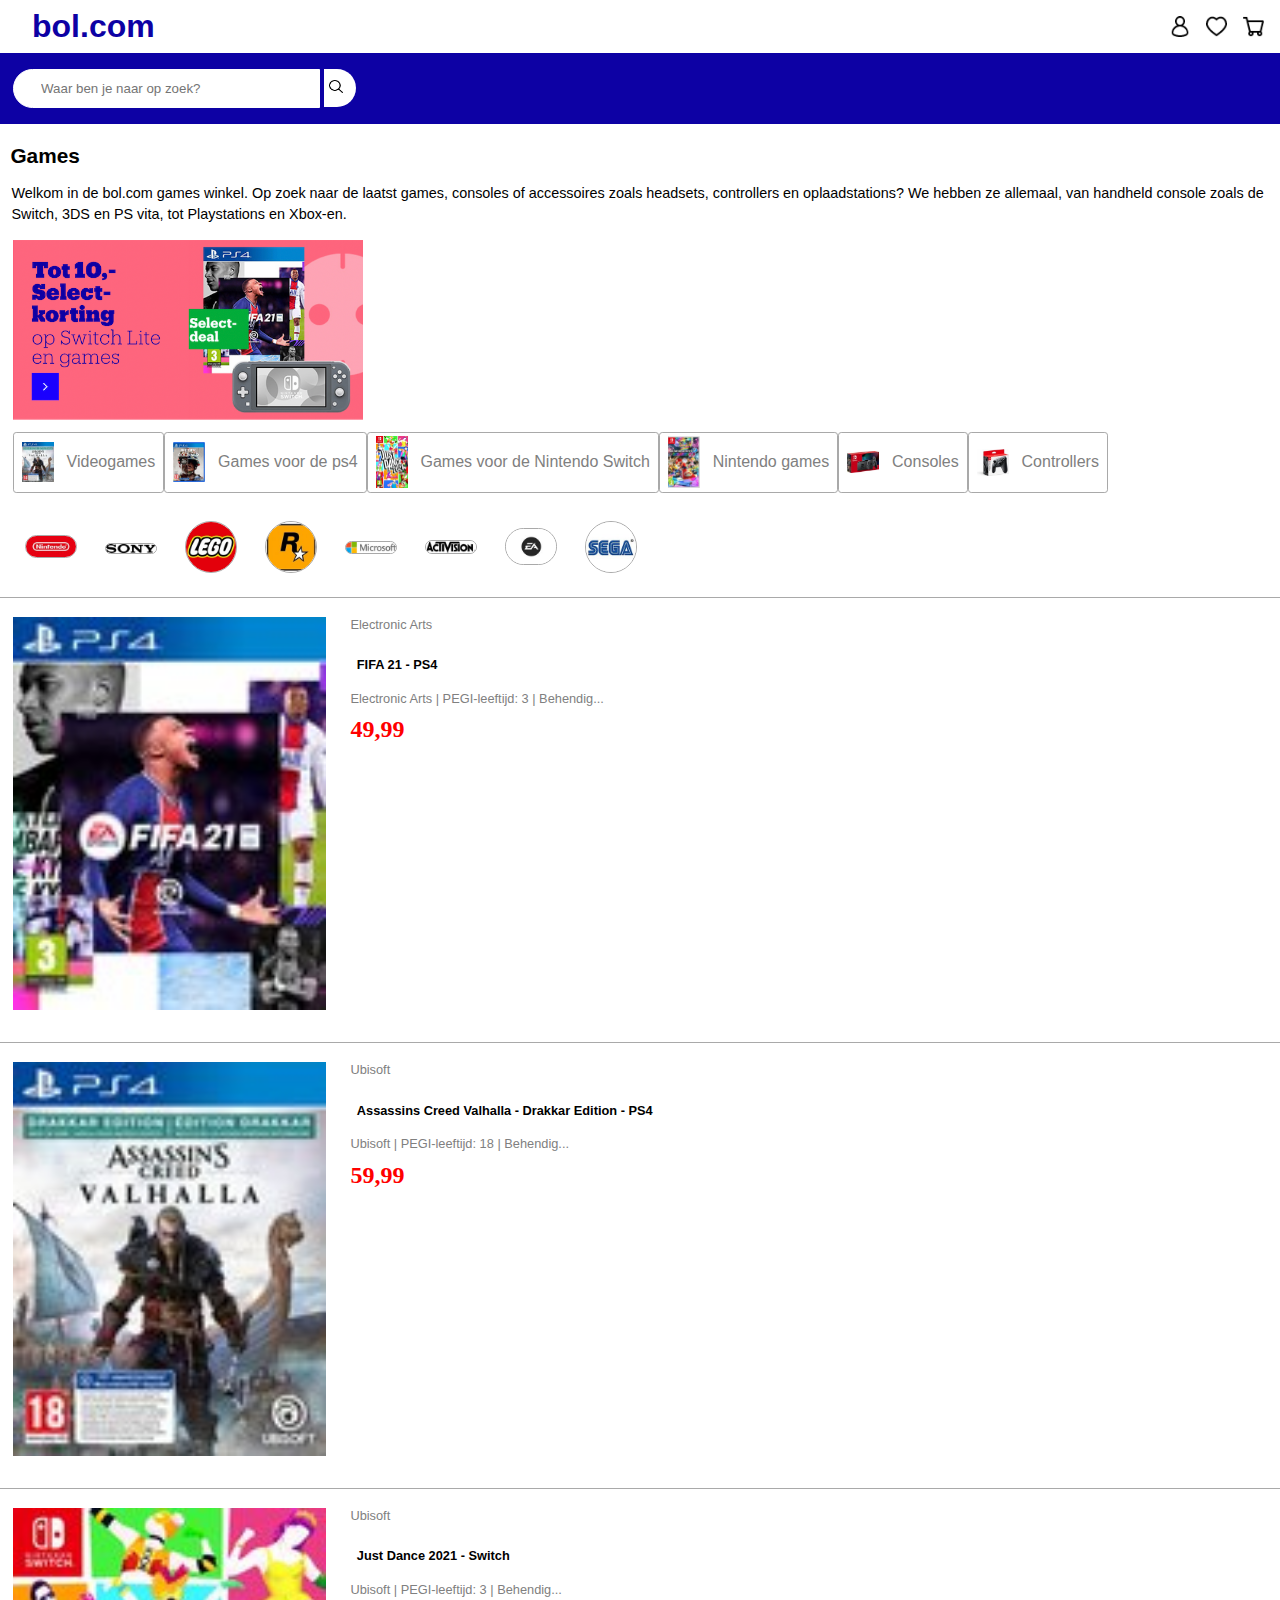
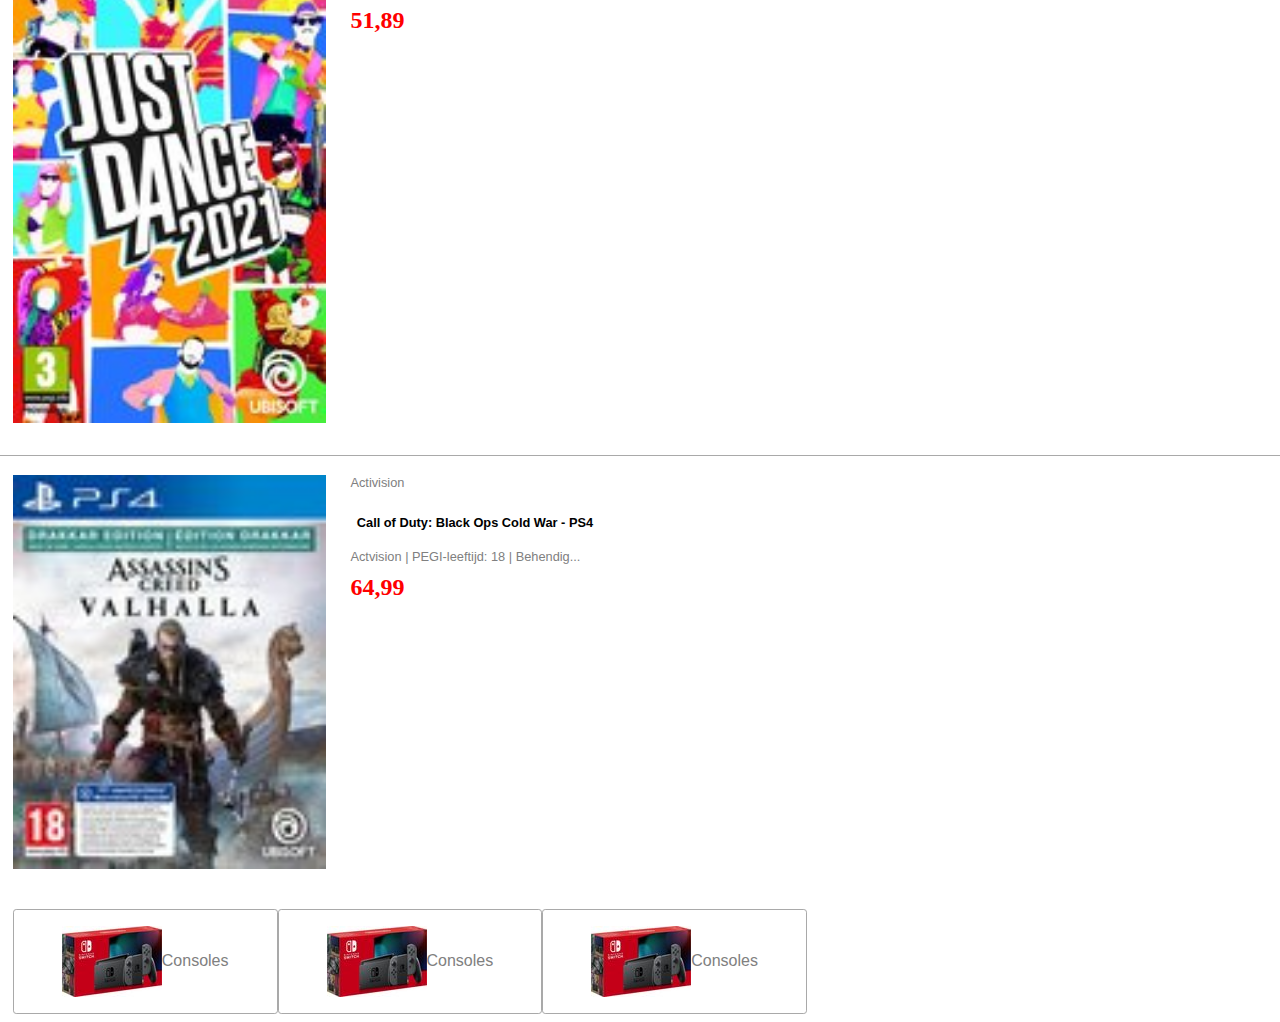
==== games.html @ ae5f2ce7 "Add files via upload" ====
<!doctype html>
<html lang="nl">

<head>
    <meta charset="UTF-8">
    <meta name="author" content="Gwyneth Schmitz">
    <meta name="viewport" content="width=device-width, initial-scale=1">

    <title>Bol.com</title>

    <link href="styles/style.css" rel="stylesheet">
</head>

<body>
    <script src="scripts/script.js"></script>
    <header>
        <nav>
            <ul>
                <li>bol.com</li>
                <li><a href=""><img src="images/image1.png" alt="Profiel"></a></li>
                <li><a href=""><img src="images/image5.png" alt="favorieten"></a></li>
                <li><a href=""><img src="images/image3.png" alt="Winkelmandje"></a></li>
            </ul>
        </nav>
        <form role="zoek" action="#">
            <input type="search" name="search" id="search" placeholder="Waar ben je naar op zoek?" autocomplete="off">
            <button type="submit"><img src="images/image9.png" alt="zoeken"></button>
        </form>

    </header>
    <main>
        <section>
            <h2>Games</h2>

            <p class="introtekst">Welkom in de bol.com games winkel. Op zoek naar de laatst games, consoles of accessoires zoals headsets, controllers en oplaadstations? We hebben ze allemaal, van handheld console zoals de Switch, 3DS en PS vita, tot Playstations en Xbox-en.</p>

            <img src="images/selectkorting.png" alt="tot €10,- select korting" class="headerimg">

            <div class="slider1">
                <ul>
                    <li>Videogames <img src="images/as.jpg" alt="Videogames"></li>
                    <li>Games voor de ps4 <img src="images/cod.jpg" alt="Games voor de PS4"></li>
                    <li>Games voor de Nintendo Switch <img src="images/justdance.jpg" alt="Games voor de Nintendo Switch"></li>
                    <li>Nintendo games <img src="images/mariokart.jpg" alt="Nintendo games"></li>
                    <li>Consoles <img src="images/nintendoswitch.jpg" alt="Consoles"></li>
                    <li>Controllers <img src="images/switchcontroller.jpg" alt="Controllers"></li>
                </ul>
            </div>
            <div class="slider2">
                <ul>
                    <li><a href=""><img src="images/merk1.jpg" alt="Nintendo"></a></li>
                    <li><a href=""><img src="images/merk2.jpg" alt="Sony"></a></li>
                    <li><a href=""><img src="images/merk3.jpg" alt="Lego"></a></li>
                    <li><a href=""><img src="images/merk4.jpg" alt="Rockstar"></a></li>
                    <li><a href=""><img src="images/merk5.jpg" alt="Microsoft"></a></li>
                    <li><a href=""><img src="images/merk6.jpg" alt="Activision"></a></li>
                    <li><a href=""><img src="images/merk7.jpg" alt="EA"></a></li>
                    <li><a href=""><img src="images/merk8.jpg" alt="Sega"></a></li>
                </ul>
            </div>
        </section>
        <section class="product">
            <img src="images/fifa.jpg" alt="Fifa 21">
            <div>
                <p class="uitgever">Electronic Arts</p>
                <h2>FIFA 21 - PS4</h2>
                <p class="metadata">Electronic Arts | PEGI-leeftijd: 3 | Behendig...</p>
                <p class="prijs">49,99</p>
            </div>
        </section>
        <section class="product">
            <img src="images/acv.jpg" alt="Assassins Creed Valhalla">
            <div>
                <p class="uitgever">Ubisoft</p>
                <h2>Assassins Creed Valhalla - Drakkar Edition - PS4</h2>
                <p class="metadata">Ubisoft | PEGI-leeftijd: 18 | Behendig...</p>
                <p class="prijs">59,99</p>
            </div>
        </section>
        <section class="product">
            <img src="images/justdance.jpg" alt="Just dance">
            <div>
                <p class="uitgever">Ubisoft</p>
                <h2>Just Dance 2021 - Switch</h2>
                <p class="metadata">Ubisoft | PEGI-leeftijd: 3 | Behendig...</p>
                <p class="prijs">51,89</p>
            </div>
        </section>
        <section class="product">
            <img src="images/acv.jpg" alt="Assassins Creed Valhalla">
            <div>
                <p class="uitgever">Activision</p>
                <h2>Call of Duty: Black Ops Cold War - PS4</h2>
                <p class="metadata">Actvision | PEGI-leeftijd: 18 | Behendig...</p>
                <p class="prijs">64,99</p>
            </div>
        </section>
        <section class="aanbevolen">
            <ul>
                <li>Consoles <img src="images/nintendoswitch.jpg" alt="Consoles"></li>
                <li>Consoles <img src="images/nintendoswitch.jpg" alt="Consoles"></li>
                <li>Consoles <img src="images/nintendoswitch.jpg" alt="Consoles"></li>
            </ul>
        </section>
    </main>

</body>

</html>
---- styles/style.css ----
/* CSS Document */
*,
*::after,
*::before {
    box-sizing: border-box;
    margin: 0;
    padding: 0;
}

/* Nav */
nav ul {
    display: flex;
    flex-wrap: wrap;
    justify-content: flex-end;
    flex-direction: row;
    list-style: none;
    align-items: baseline;
    padding-top: 0.5em;
}

nav ul li {
    padding-left: 1em;
    color: #0D01A4;
}

nav ul li img {
    width: 1.3em;
}

nav ul li:first-child {
    flex-grow: 2;
    font-size: 2em;
    font-weight: bolder;
    font-family: sans-serif;
}

nav ul li:last-child {
    padding-right: 1em;
}


/* Zoekbalk */
form {
    background-color: #0D01A4;
    margin-top: 0.5em;
    padding: 1em 0em;
}

form input {
    width: 23em;
    margin-left: 1em;
    border-radius: 2em 0em 0em 2em;
    border: 1px solid white;
    padding: 0.8em 0.4em 0.8em 2em;
}

form button {
    background-color: white;
    border: 0em solid white;
    border-radius: 0em 2em 2em 0em;
    padding: 0.8em 1em 0.8em 0.4em;
}

form button img {
    width: 1em;
}

/* Body */
h2 {
    margin: 1em 0em 0.5em 0.5em;
    font-family: sans-serif;
    font-size: 1.3em;
}

.introtekst {
    margin: 1em 0.8em 1em 0.8em;
    font-family: sans-serif;
    font-size: 0.9em;
    font-weight: lighter;
    line-height: 1.5em;
}

.headerimg {
    width: 23.5em;
    padding: 0em 0.8em;
}

/* Slider 1  */
.slider1 {
    display: flex;
    flex-direction: row;
    overflow-x: scroll;
}

.slider1 ul {
    display: flex;
    flex-direction: row;
    justify-content: flex-start;
    flex-wrap: nowrap;
    padding: 0.5em 0.8em;
}

.slider1 ul li {
    display: flex;
    flex-direction: row-reverse;
    justify-content: flex-start;
    border: 1px solid darkgray;
    padding: 0.2em 0.5em;
    align-items: center;
    font-family: sans-serif;
    color: gray;
    font-size: 1em;
    border-radius: 0.2em;
}

.slider1 ul li img {
    width: 2em;
    margin-right: 0.8em;
}

.slider2 {
    display: flex;
    flex-direction: row;
    overflow-x: scroll;
    flex-wrap: nowrap;
}

.slider2 ul {
    display: flex;
    flex-direction: row;
    justify-content: flex-start;
    flex-wrap: nowrap;
    padding: 0.5em 0.8em;
}

.slider2 ul li {
    display: flex;
    flex-direction: row-reverse;
    justify-content: flex-start;
    width: 5em;
    height: 5em;
    padding-right: 1em;
    align-items: center;
}

.slider2 ul li a {}

.slider2 ul li a img {
    max-height: 3.25em;
    max-width: 3.25em;
    border: 0.1em solid darkgray;
    border-radius: 2em;
}

/* Product */
.product {
    display: flex;
    flex-direction: row;
    justify-content: flex-start;
    align-items: flex-start;
    flex-wrap: nowrap;
    padding: 1.2em 0.8em 2em 0.8em;
    border-top: 1px solid darkgray;
}

.product img {
    width: 25%;
}

.product div {
    display: flex;
    flex-direction: column;
    justify-content: center;
    padding: 0em 1.5em;
}

.uitgever {
    font-family: sans-serif;
    font-size: 0.8em;
    font-weight: lighter;
    padding-bottom: 0.8em;
    color: gray;
}

.product div h2 {
    font-family: sans-serif;
    font-size: 0.8em;
    font-weight: bold;
    line-height: 1.5em;
    padding-bottom: 0.8em;
}

.metadata {
    font-family: sans-serif;
    font-weight: lighter;
    font-size: 0.8em;
    color: gray;
    padding-bottom: 0.8em;
}

.prijs {
    font-family: serif;
    font-weight: bolder;
    color: red;
    font-size: 1.5em;
}

/*aanbevolen sectie*/
.aanbevolen {
    display: flex;
    flex-direction: row;
}

.aanbevolen ul {
    display: flex;
    flex-direction: row;
    justify-content: flex-start;
    flex-wrap: wrap;
    padding: 0.5em 0.8em;
}

.aanbevolen ul li {
    display: flex;
    flex-direction: row-reverse;
    justify-content: flex-start;
    border: 1px solid darkgray;
    padding: 1em 3em 1em;
    align-items: center;
    font-family: sans-serif;
    color: gray;
    font-size: 1em;
    border-radius: 0.2em;

}

.saanbevolen ul li img {
    width: 2em;
    margin-right: 0.8em;
}

/* Homepage */
.indexheaderimg {
    width: 23.5em;
}

.indexslider1 {
    display: flex;
    flex-direction: row;
    overflow-x: scroll;
}

.indexslider1 ul {
    display: flex;
    flex-direction: row;
    justify-content: flex-start;
    flex-wrap: nowrap;
    padding: 0.5em 0.8em;
}

.indexslider1 ul li {
    display: flex;
    flex-direction: column-reverse;
    justify-content: flex-start;
    padding: 0.2em 0.4em;
    align-items: center;
    align-content: flex-start;
    font-family: sans-serif;
    color: gray;
    font-size: 1em;
    border-radius: 0.2em;
}

.indexslider1 ul li img {
    width: 8em;
    height: 8em;
    margin-bottom: 0.5em;
    /*https://www.w3schools.com/css/css3_object-fit.asp*/
    object-fit: contain;
}

/* Footer */
.services {
    background-color: #0D01A4;
    padding: 1em 0.8em;
    margin-top: 4em;

}

.services h2 {
    color: white;
}

.services div {
    display: flex;
    flex-direction: row;
    justify-content: flex-start;
    padding: 1em 1em;
}

.services div img {
    width: 4em;
    margin-right: 2em;
}

.services div li {
    color: white;
    font-family: sans-serif;
    list-style: none;
    font-weight: lighter;
    font-size: 0.8em;
}

.services div li:first-child {
    font-weight: bold;
}
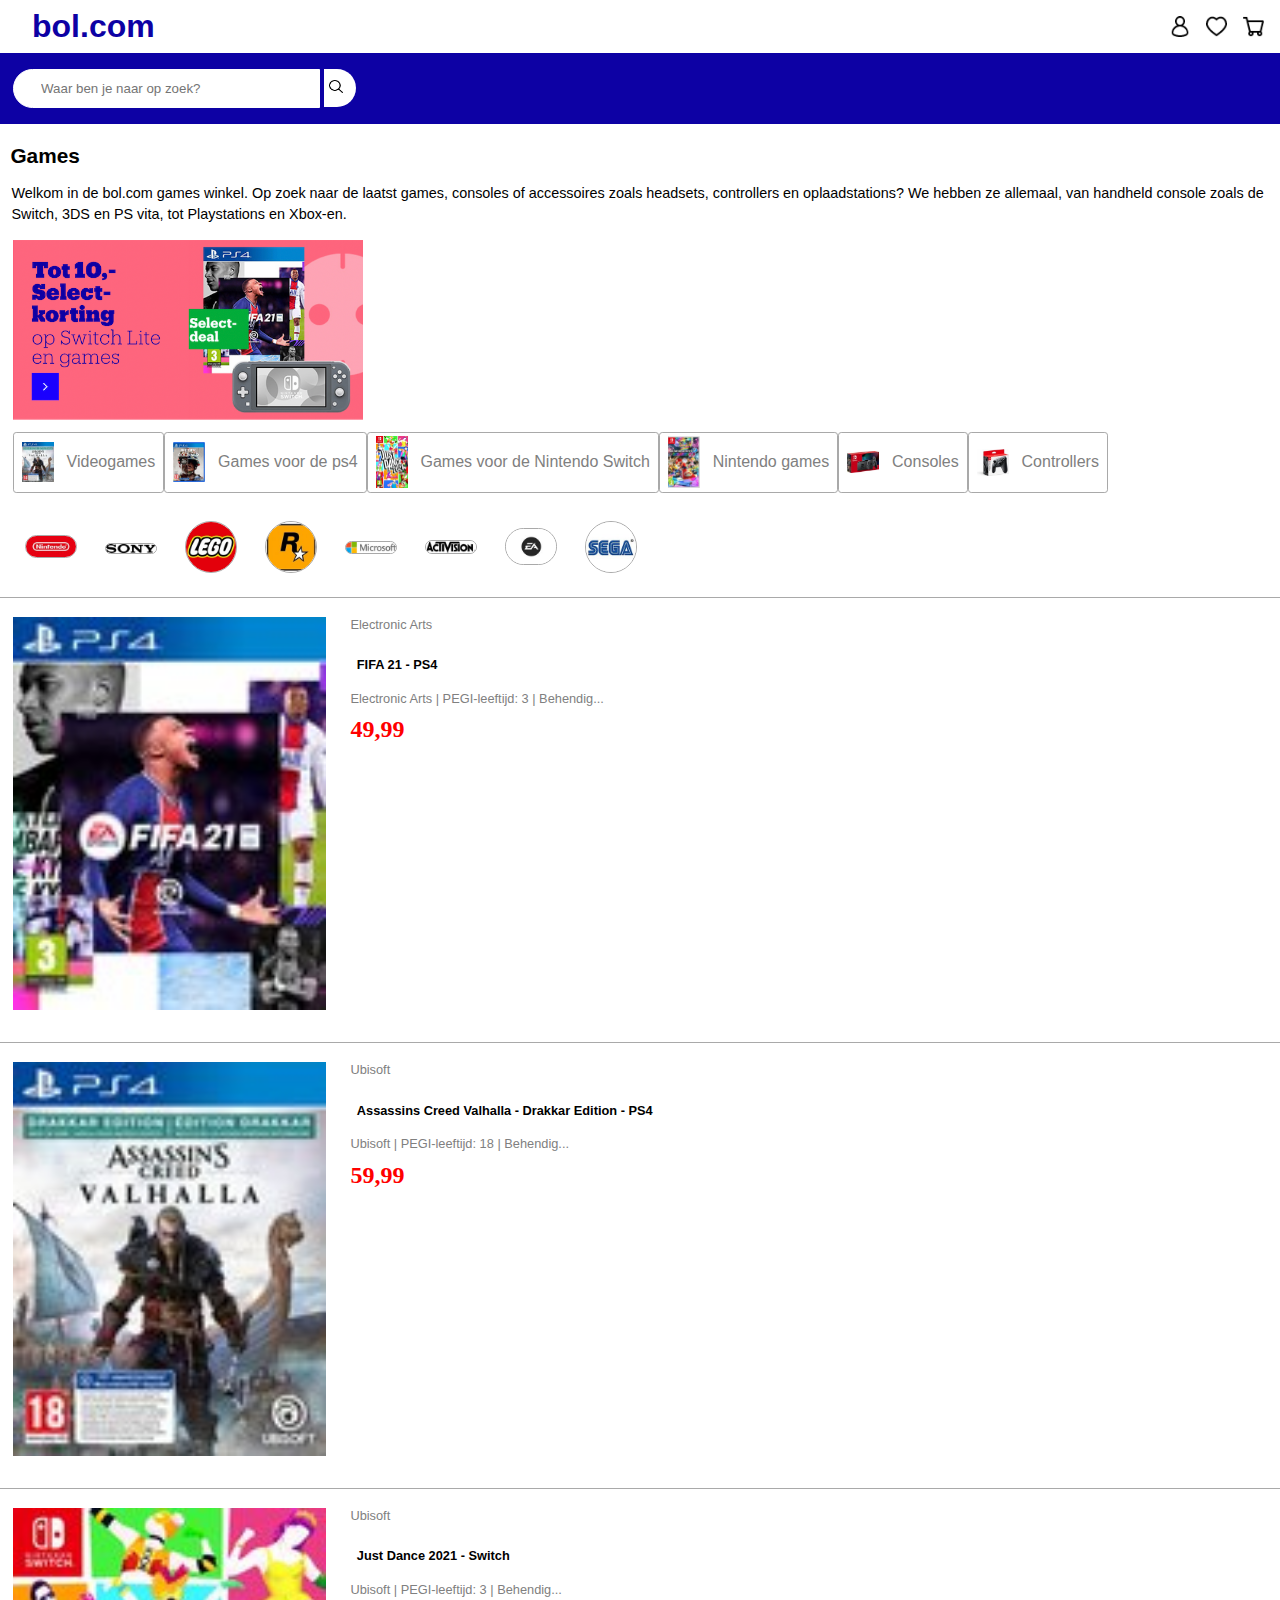
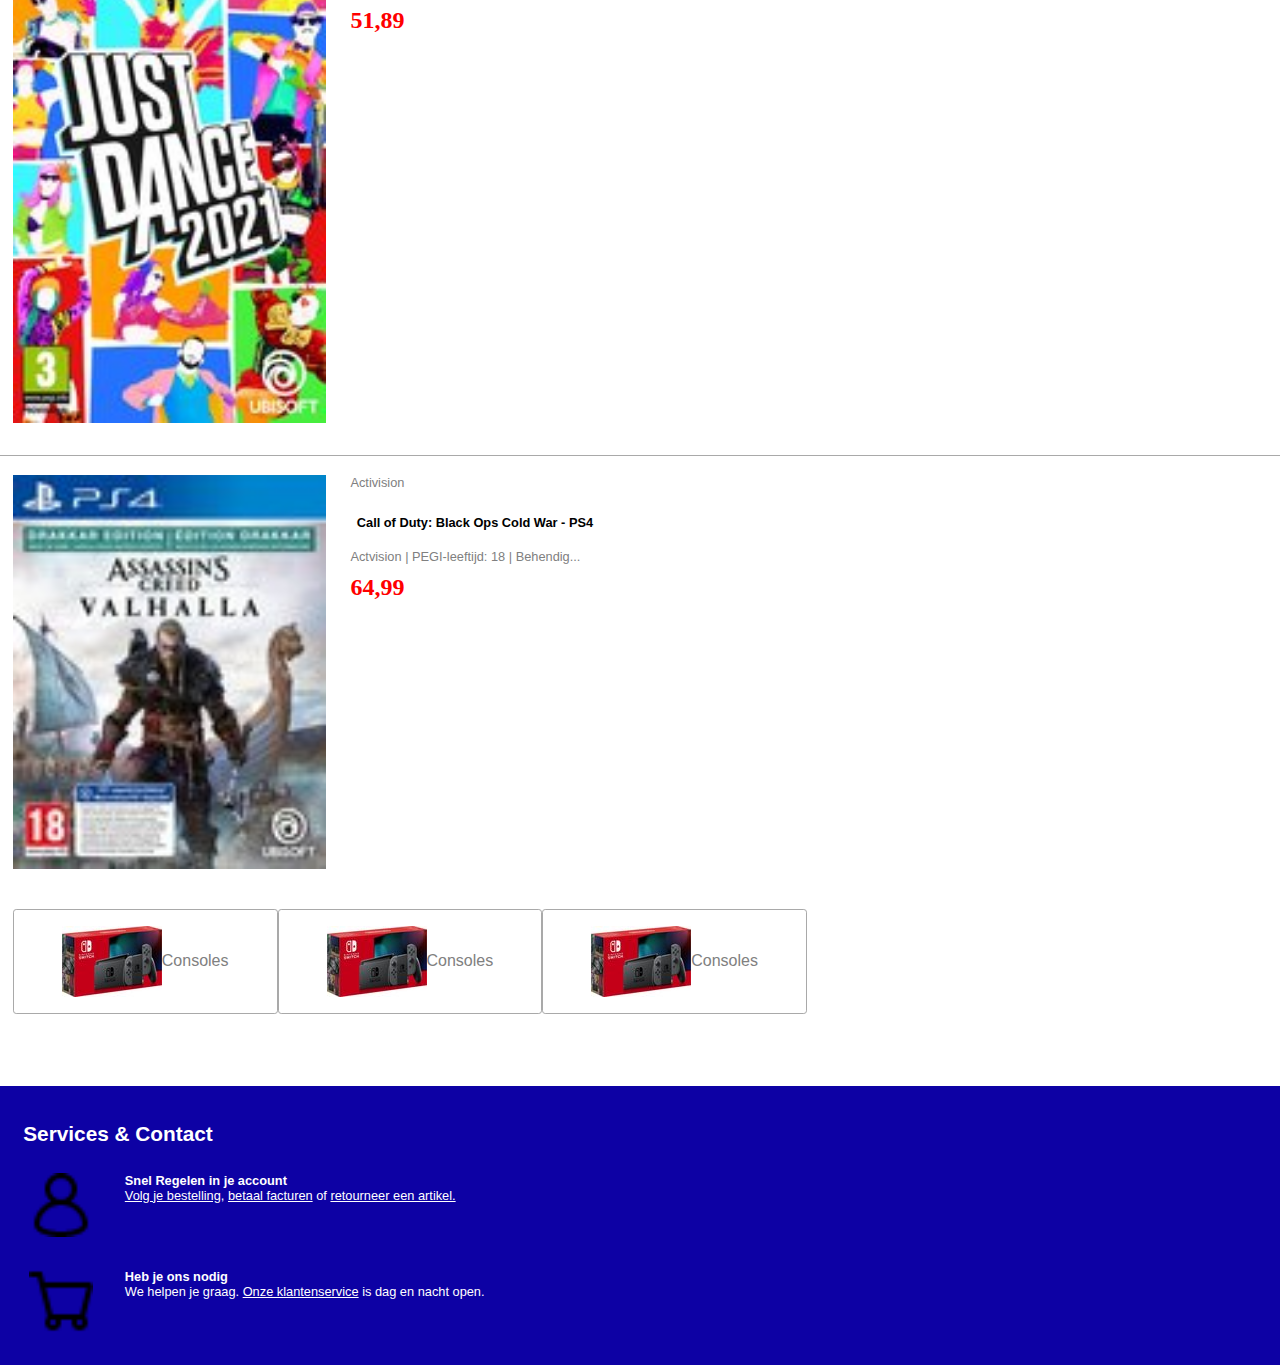
==== commit 092784dc: "Add files via upload" ====
--- a/games.html
+++ b/games.html
@@ -103,7 +103,25 @@
             </ul>
         </section>
     </main>
-
+    <footer>
+        <section class="services">
+            <h2>Services &amp; Contact</h2>
+            <div>
+                <img src="images/image1.png" alt="icoon">
+                <ul>
+                    <li>Snel Regelen in je account</li>
+                    <li><u>Volg je bestelling</u>, <u>betaal facturen</u> of <u>retourneer een artikel.</u></li>
+                </ul>
+            </div>
+            <div>
+                <img src="images/image3.png" alt="icoon">
+                <ul>
+                    <li>Heb je ons nodig</li>
+                    <li>We helpen je graag. <u>Onze klantenservice</u> is dag en nacht open.</li>
+                </ul>
+            </div>
+        </section>
+    </footer>
 </body>
 
 </html>
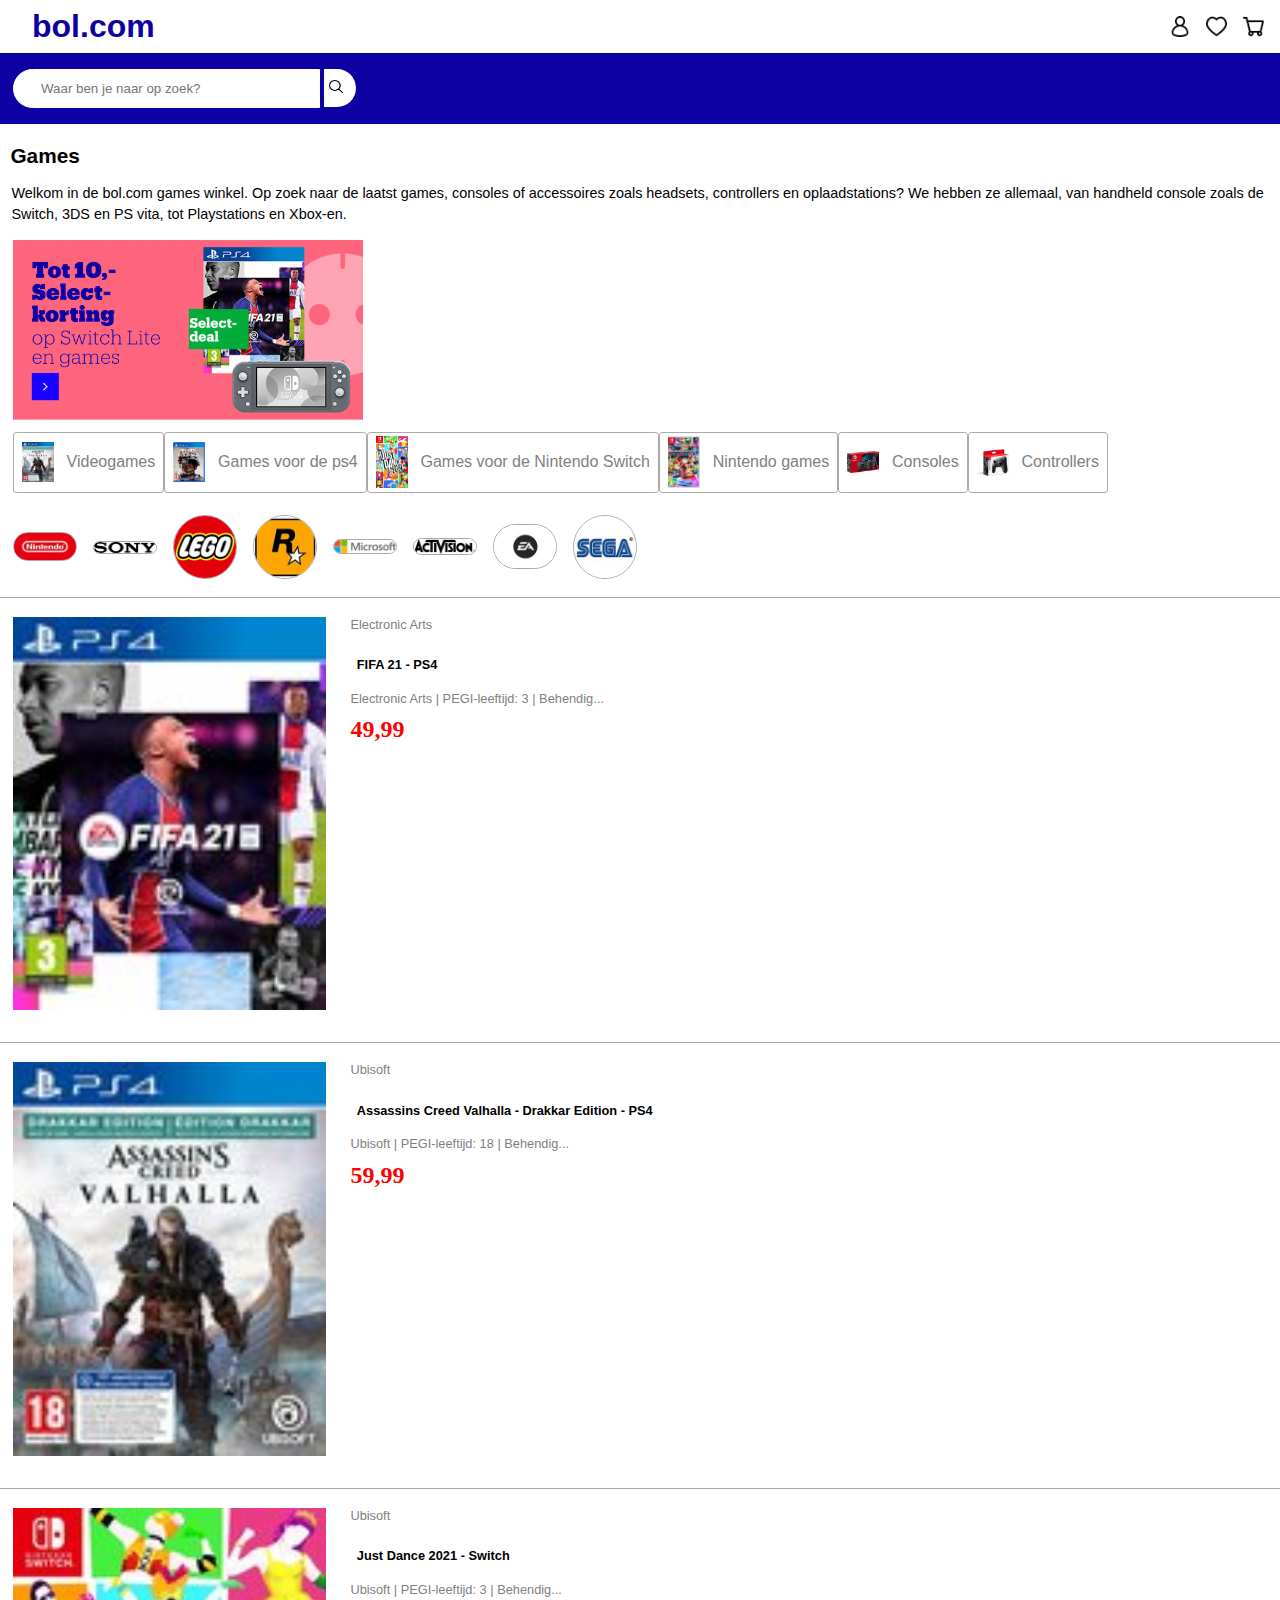
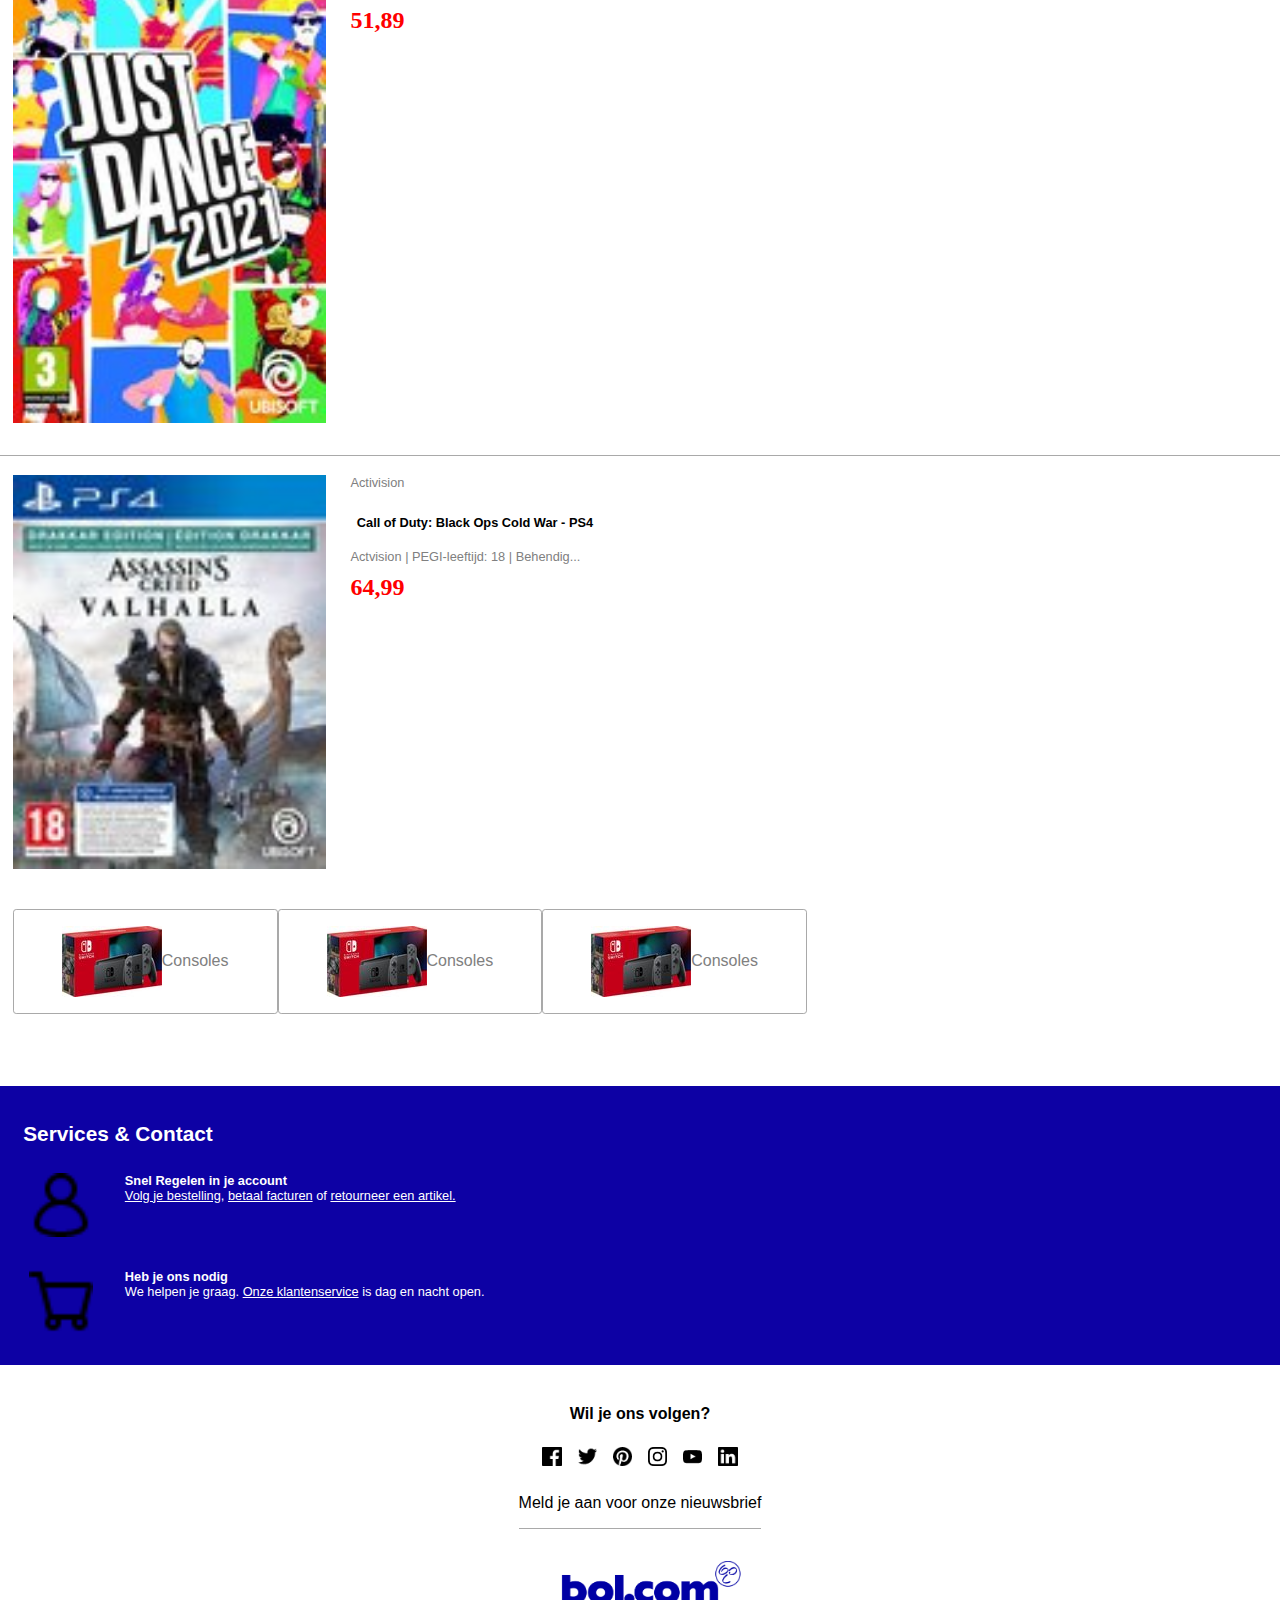
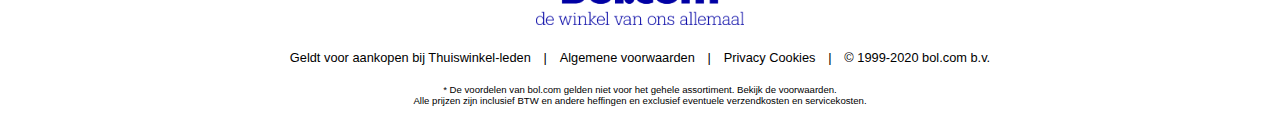
==== commit ca62ae1b: "Add files via upload" ====
--- a/games.html
+++ b/games.html
@@ -121,6 +121,32 @@
                 </ul>
             </div>
         </section>
+        <section class="social">
+            <h2>Wil je ons volgen?</h2>
+            <ul>
+                <li><img src="images/soc1.png" alt="Facebook"></li>
+                <li><img src="images/soc2.png" alt="Twitter"></li>
+                <li><img src="images/soc3.png" alt="Pinterest"></li>
+                <li><img src="images/soc4.png" alt="Instagram"></li>
+                <li><img src="images/soc5.png" alt="YouTube"></li>
+                <li><img src="images/soc6.png" alt="LinkedIn"></li>
+            </ul>
+            <p>Meld je aan voor onze nieuwsbrief</p>
+            <img src="images/footerlogo.png" alt="Bol.com: De Winkel van ons allemaal" class="footerimg">
+            <ul class="footerlinks">
+                <li>Geldt voor aankopen bij Thuiswinkel-leden</li>
+                <li>|</li>
+                <li>Algemene voorwaarden</li>
+                <li>|</li>
+                <li>Privacy Cookies</li>
+                <li>|</li>
+                <li>© 1999-2020 bol.com b.v.</li>
+            </ul>
+        </section>
+        <section class="voorwaarden">
+            <p>* De voordelen van bol.com gelden niet voor het gehele assortiment. Bekijk de voorwaarden.</p>
+            <p>Alle prijzen zijn inclusief BTW en andere heffingen en exclusief eventuele verzendkosten en servicekosten.</p>
+        </section>
     </footer>
 </body>
 
--- a/styles/style.css
+++ b/styles/style.css
@@ -145,9 +145,10 @@
 
 .slider2 ul li a {}
 
+/*images in slider 1 */
 .slider2 ul li a img {
-    max-height: 3.25em;
-    max-width: 3.25em;
+    max-height: 100%;
+    max-width: 100%;
     border: 0.1em solid darkgray;
     border-radius: 2em;
 }
@@ -313,3 +314,68 @@
 .services div li:first-child {
     font-weight: bold;
 }
+
+.social {
+    padding: 2.5em 0em 0em 0em;
+    display: flex;
+    flex-direction: column;
+    justify-content: center;
+}
+
+.social h2 {
+    margin: auto;
+    padding-bottom: 1.5em;
+    font-size: 1em;
+}
+
+.social ul {
+    display: flex;
+    flex-direction: row;
+    justify-content: center;
+    width 30em;
+    list-style-type: none;
+    padding-bottom: 1.5em;
+}
+
+.social ul li img {
+    width: 1.2em;
+    margin: 0em 0.5em;
+}
+
+
+.social p {
+    margin: auto;
+    padding-bottom: 1em;
+    font-family: sans-serif;
+    font-weight: lighter;
+    border-bottom: 1px solid darkgray;
+}
+
+.footerimg {
+    width: 13em;
+    margin: auto;
+    margin-top: 2em;
+}
+
+.footerlinks {
+    display: flex;
+    flex-direction: row;
+    flex-wrap: wrap;
+    padding: 2em 0em;
+    font-family: sans-serif;
+    font-size: 0.8em;
+    text-align: center;
+}
+
+.footerlinks li {
+    padding: 0em 0.5em;
+}
+
+.voorwaarden {
+    margin-bottom: 2em;
+    font-size: 0.6em;
+    font-family: sans-serif;
+    font-weight: lighter;
+    text-align: center;
+    padding-bottom: 0.5em;
+}
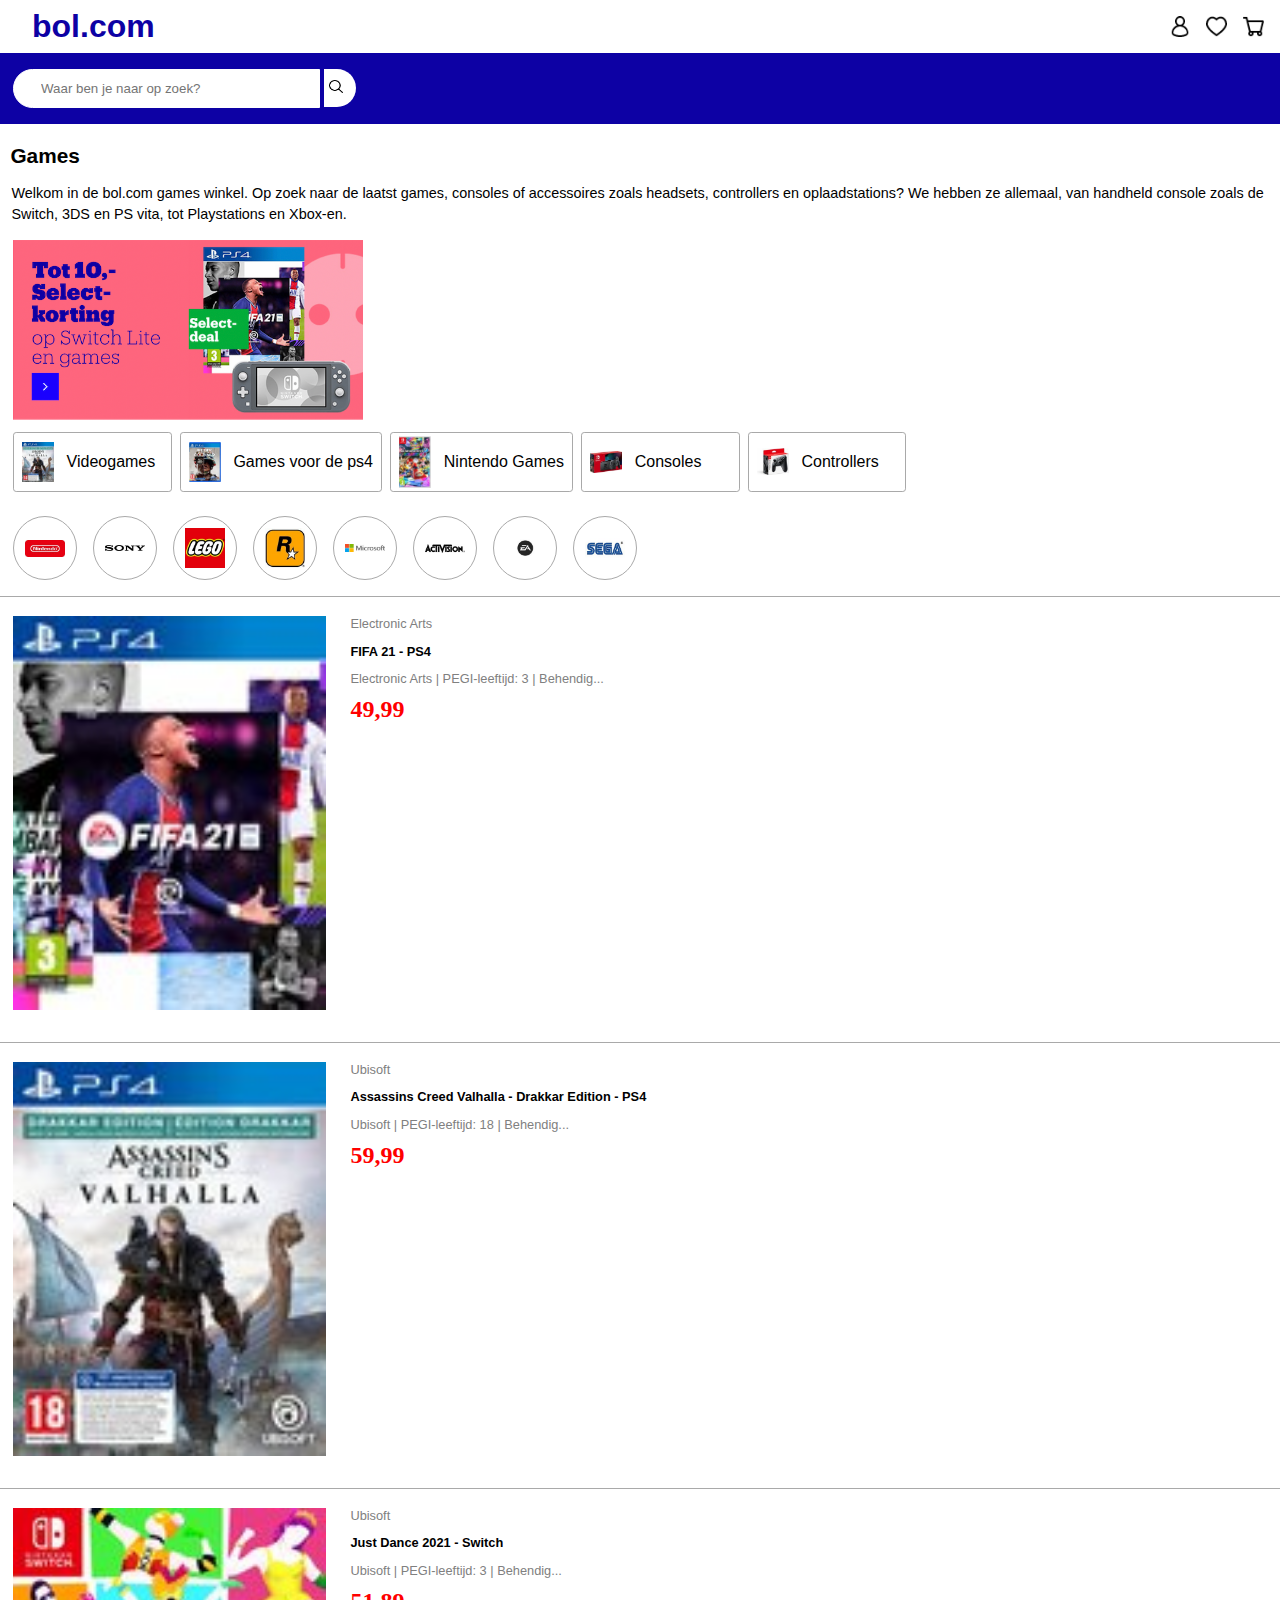
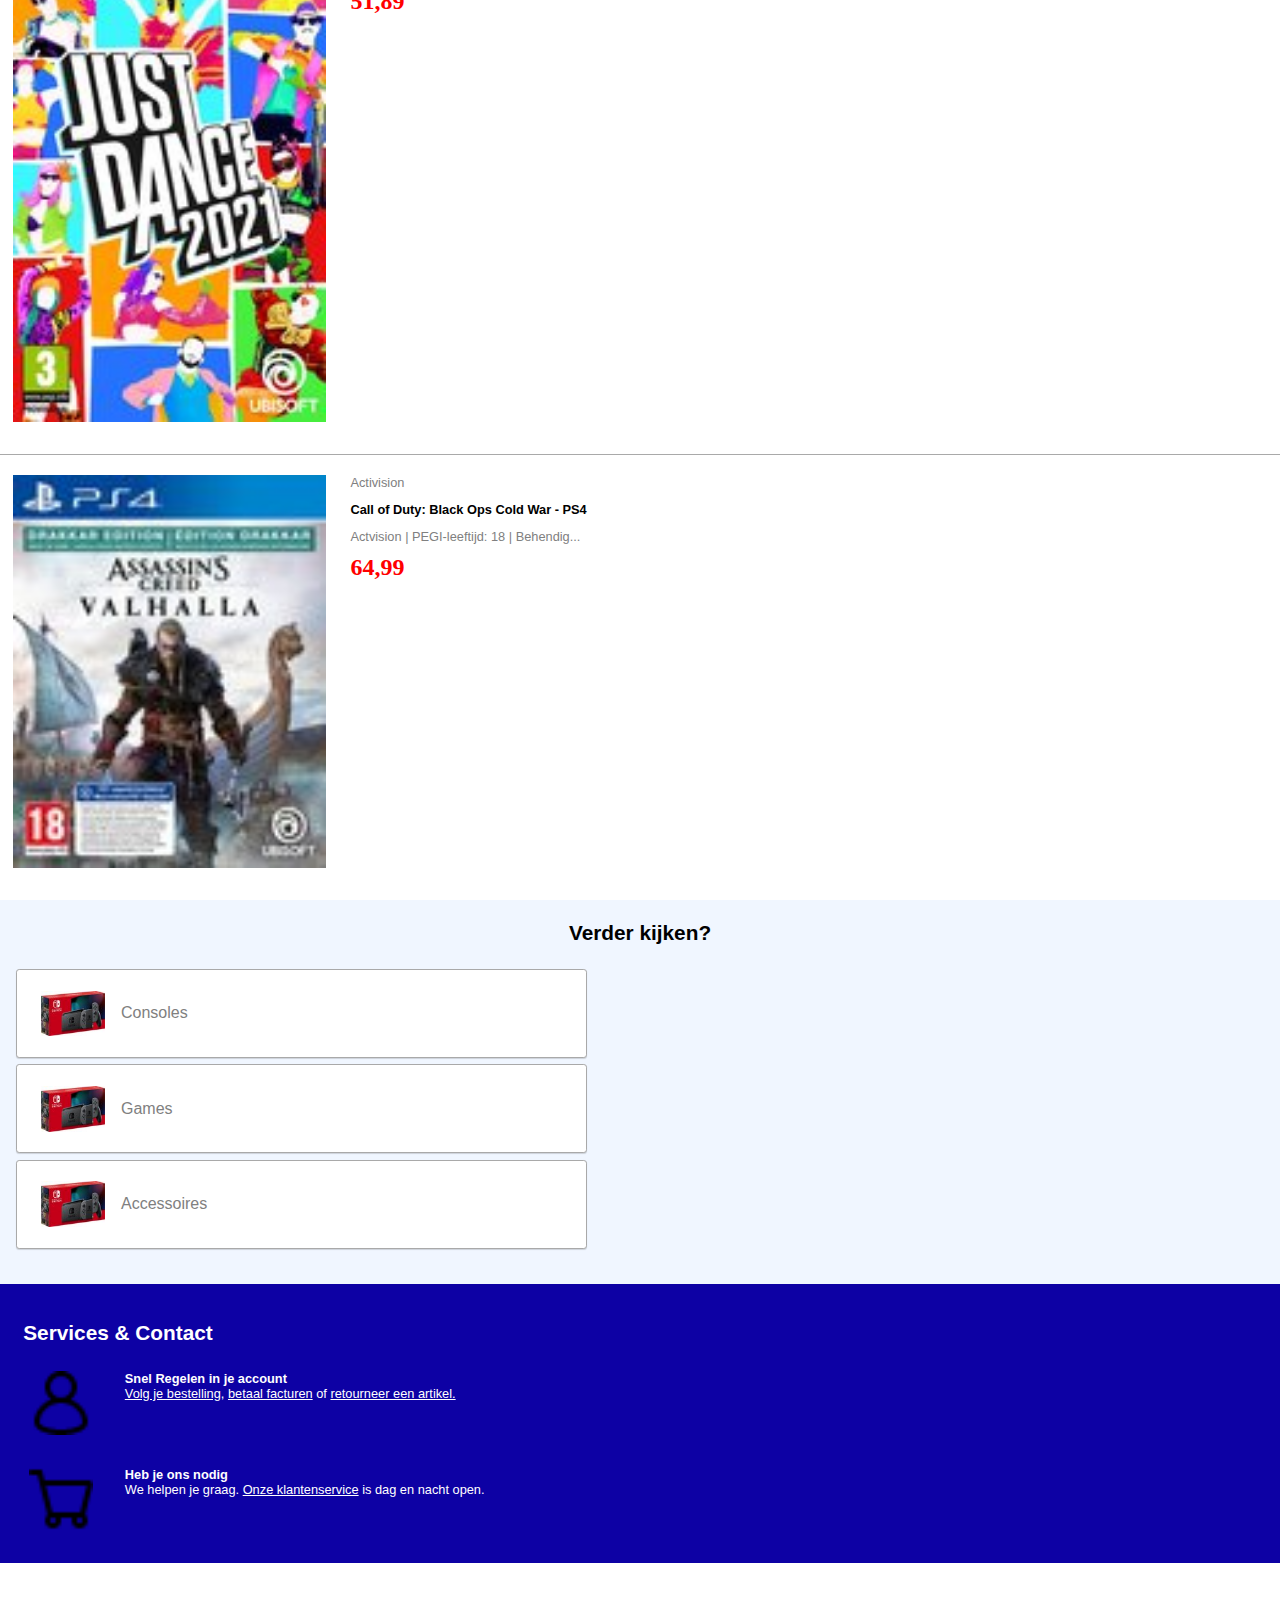
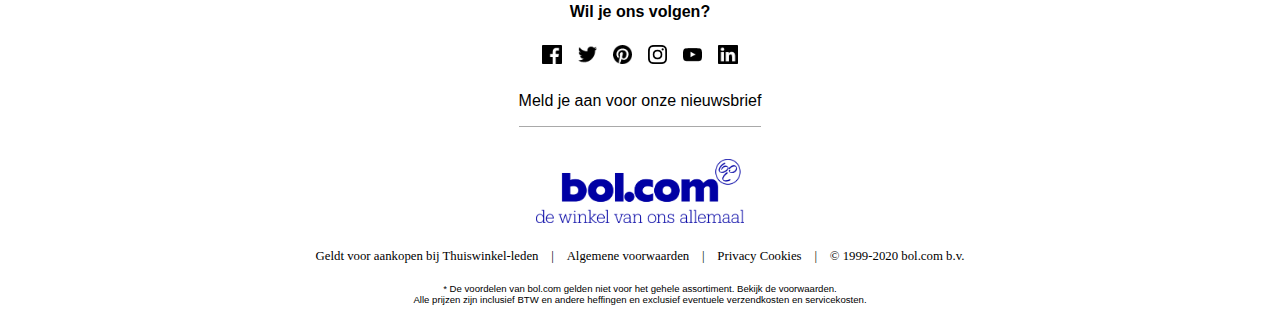
==== commit 32a9e46e: "Add files via upload" ====
--- a/games.html
+++ b/games.html
@@ -38,12 +38,11 @@
 
             <div class="slider1">
                 <ul>
-                    <li>Videogames <img src="images/as.jpg" alt="Videogames"></li>
-                    <li>Games voor de ps4 <img src="images/cod.jpg" alt="Games voor de PS4"></li>
-                    <li>Games voor de Nintendo Switch <img src="images/justdance.jpg" alt="Games voor de Nintendo Switch"></li>
-                    <li>Nintendo games <img src="images/mariokart.jpg" alt="Nintendo games"></li>
-                    <li>Consoles <img src="images/nintendoswitch.jpg" alt="Consoles"></li>
-                    <li>Controllers <img src="images/switchcontroller.jpg" alt="Controllers"></li>
+                    <li><a href="">Videogames</a><img src="images/as.jpg" alt="Videogames"></li>
+                    <li><a href="">Games voor de ps4</a><img src="images/cod.jpg" alt="Games voor de PS4"></li>
+                    <li><a href="">Nintendo Games</a><img src="images/mariokart.jpg" alt="Nintendo games"></li>
+                    <li><a href="">Consoles</a><img src="images/nintendoswitch.jpg" alt="Consoles"></li>
+                    <li><a href="">Controllers</a><img src="images/switchcontroller.jpg" alt="Controllers"></li>
                 </ul>
             </div>
             <div class="slider2">
@@ -95,11 +94,12 @@
                 <p class="prijs">64,99</p>
             </div>
         </section>
+         <h2 class="h2aanbevolen">Verder kijken?</h2>
         <section class="aanbevolen">
             <ul>
-                <li>Consoles <img src="images/nintendoswitch.jpg" alt="Consoles"></li>
-                <li>Consoles <img src="images/nintendoswitch.jpg" alt="Consoles"></li>
-                <li>Consoles <img src="images/nintendoswitch.jpg" alt="Consoles"></li>
+                <li><img src="images/nintendoswitch.jpg" alt="Consoles">Consoles</li>
+                <li><img src="images/nintendoswitch.jpg" alt="Consoles">Games</li>
+                <li><img src="images/nintendoswitch.jpg" alt="Consoles">Accessoires</li>
             </ul>
         </section>
     </main>
--- a/styles/style.css
+++ b/styles/style.css
@@ -74,10 +74,10 @@
 
 .introtekst {
     margin: 1em 0.8em 1em 0.8em;
-    font-family: sans-serif;
     font-size: 0.9em;
     font-weight: lighter;
     line-height: 1.5em;
+    font-family: sans-serif;
 }
 
 .headerimg {
@@ -106,16 +106,25 @@
     justify-content: flex-start;
     border: 1px solid darkgray;
     padding: 0.2em 0.5em;
+    margin-right: 0.5em;
     align-items: center;
     font-family: sans-serif;
     color: gray;
     font-size: 1em;
     border-radius: 0.2em;
+   
 }
 
 .slider1 ul li img {
     width: 2em;
     margin-right: 0.8em;
+}
+
+.slider1 ul li a {
+    text-decoration: none;
+    color: black;
+    min-width: 6em;
+    
 }
 
 .slider2 {
@@ -143,14 +152,20 @@
     align-items: center;
 }
 
-.slider2 ul li a {}
+.slider2 ul li a {
+    width: 4em;
+    height: 4em;
+    border-radius: 5em;
+    border: 1px solid darkgray;
+    display: flex;
+    align-items: center;
+    justify-content: center;
+}
 
 /*images in slider 1 */
 .slider2 ul li a img {
-    max-height: 100%;
-    max-width: 100%;
-    border: 0.1em solid darkgray;
-    border-radius: 2em;
+    max-height: 2.5em;
+    max-width: 2.5em;
 }
 
 /* Product */
@@ -188,7 +203,7 @@
     font-size: 0.8em;
     font-weight: bold;
     line-height: 1.5em;
-    padding-bottom: 0.8em;
+    margin: 0em 0em 0.8em 0em;
 }
 
 .metadata {
@@ -207,9 +222,18 @@
 }
 
 /*aanbevolen sectie*/
+.h2aanbevolen {
+    margin: auto;
+    text-align: center;
+    padding: 1em 0em;
+    background-color: #F0F6FF;
+}
+
 .aanbevolen {
     display: flex;
     flex-direction: row;
+    padding: 0em 1em 2em 1em;
+    background-color: #F0F6FF;
 }
 
 .aanbevolen ul {
@@ -217,26 +241,28 @@
     flex-direction: row;
     justify-content: flex-start;
     flex-wrap: wrap;
-    padding: 0.5em 0.8em;
 }
 
 .aanbevolen ul li {
     display: flex;
-    flex-direction: row-reverse;
+    flex-direction: row;
     justify-content: flex-start;
     border: 1px solid darkgray;
-    padding: 1em 3em 1em;
+    padding: 1em 1em;
     align-items: center;
     font-family: sans-serif;
     color: gray;
     font-size: 1em;
     border-radius: 0.2em;
-
-}
-
-.saanbevolen ul li img {
-    width: 2em;
-    margin-right: 0.8em;
+    min-width: 100%;
+    background-color: #ffffff;
+    box-shadow: 0 1px 1px rgba(0,0,0,.15);
+    margin: 0.2em 0em;
+}
+
+.aanbevolen ul li img {
+    width: 4em;
+    margin: 0.3em 1em 0.3em 0.5em;
 }
 
 /* Homepage */
@@ -261,7 +287,7 @@
 .indexslider1 ul li {
     display: flex;
     flex-direction: column-reverse;
-    justify-content: flex-start;
+    justify-content: flex-end;
     padding: 0.2em 0.4em;
     align-items: center;
     align-content: flex-start;
@@ -283,8 +309,6 @@
 .services {
     background-color: #0D01A4;
     padding: 1em 0.8em;
-    margin-top: 4em;
-
 }
 
 .services h2 {
@@ -326,6 +350,7 @@
     margin: auto;
     padding-bottom: 1.5em;
     font-size: 1em;
+    font-family: sans-serif;
 }
 
 .social ul {
@@ -362,7 +387,6 @@
     flex-direction: row;
     flex-wrap: wrap;
     padding: 2em 0em;
-    font-family: sans-serif;
     font-size: 0.8em;
     text-align: center;
 }
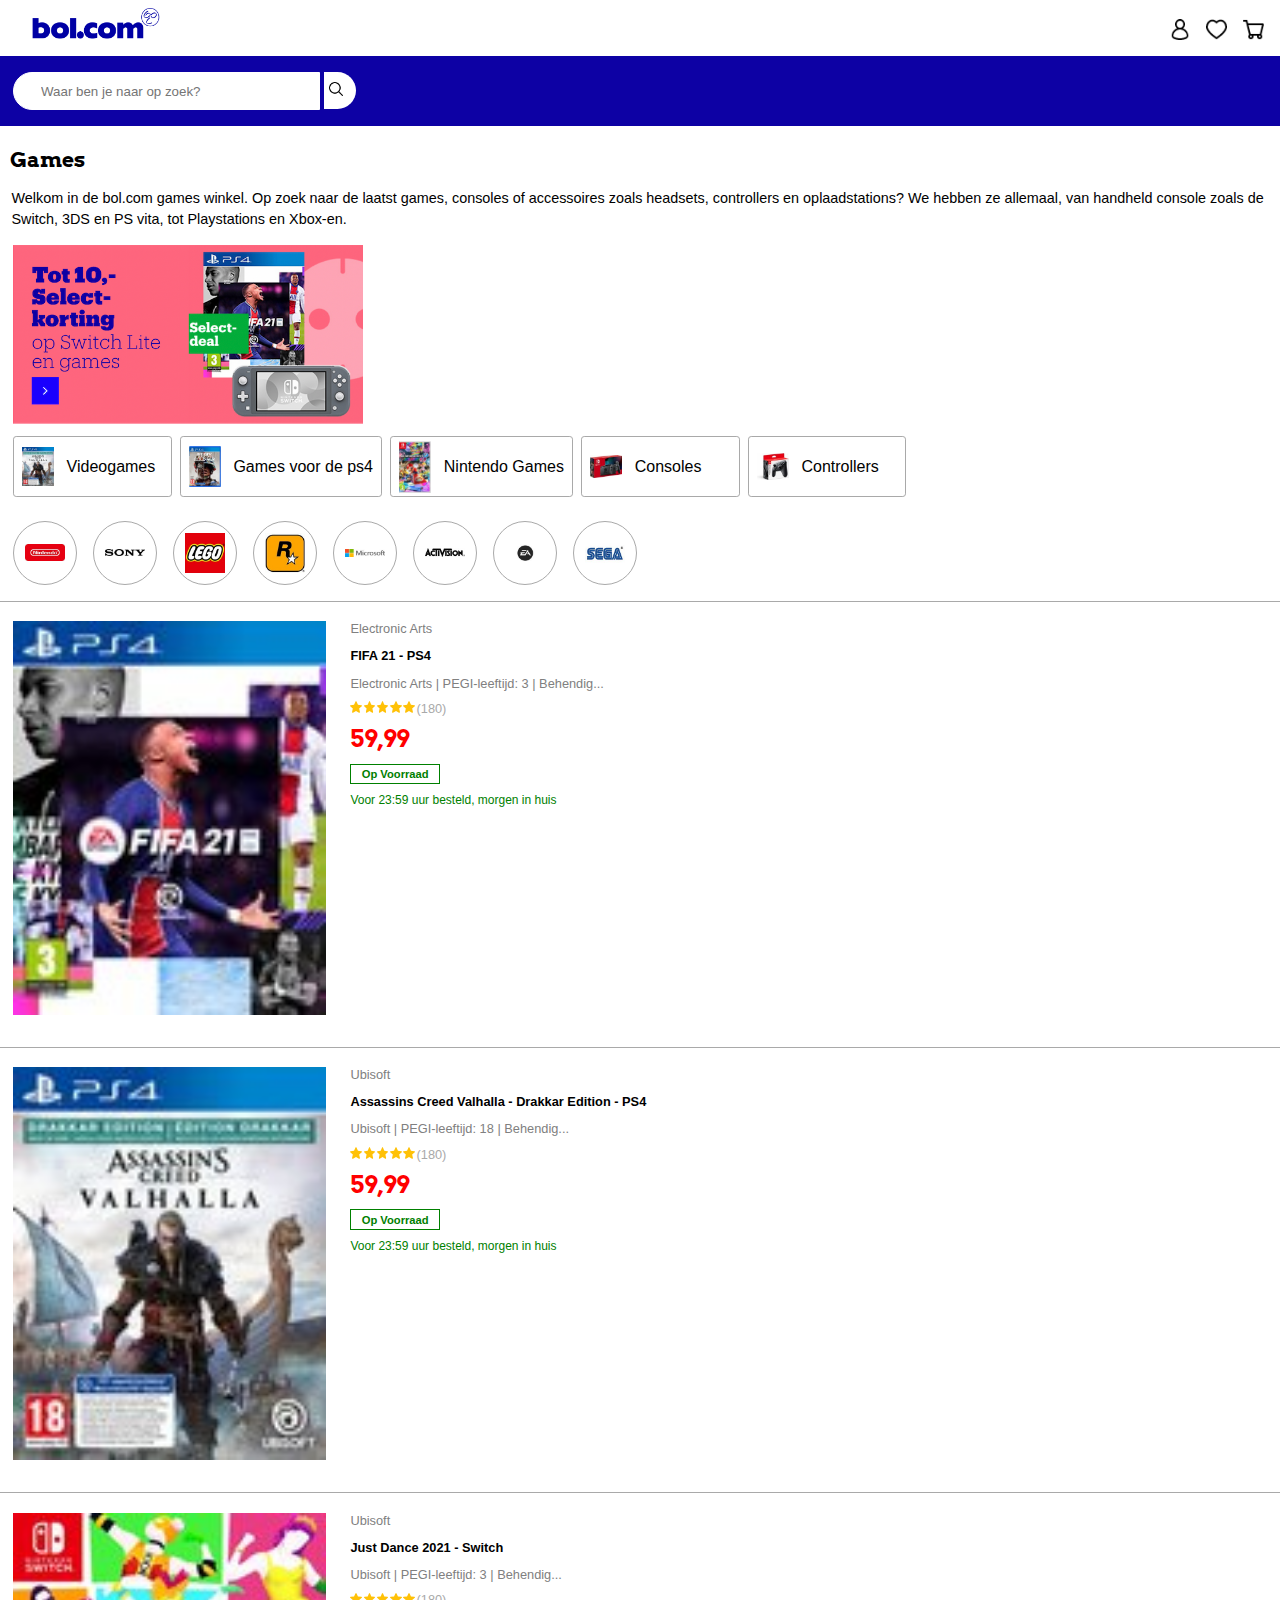
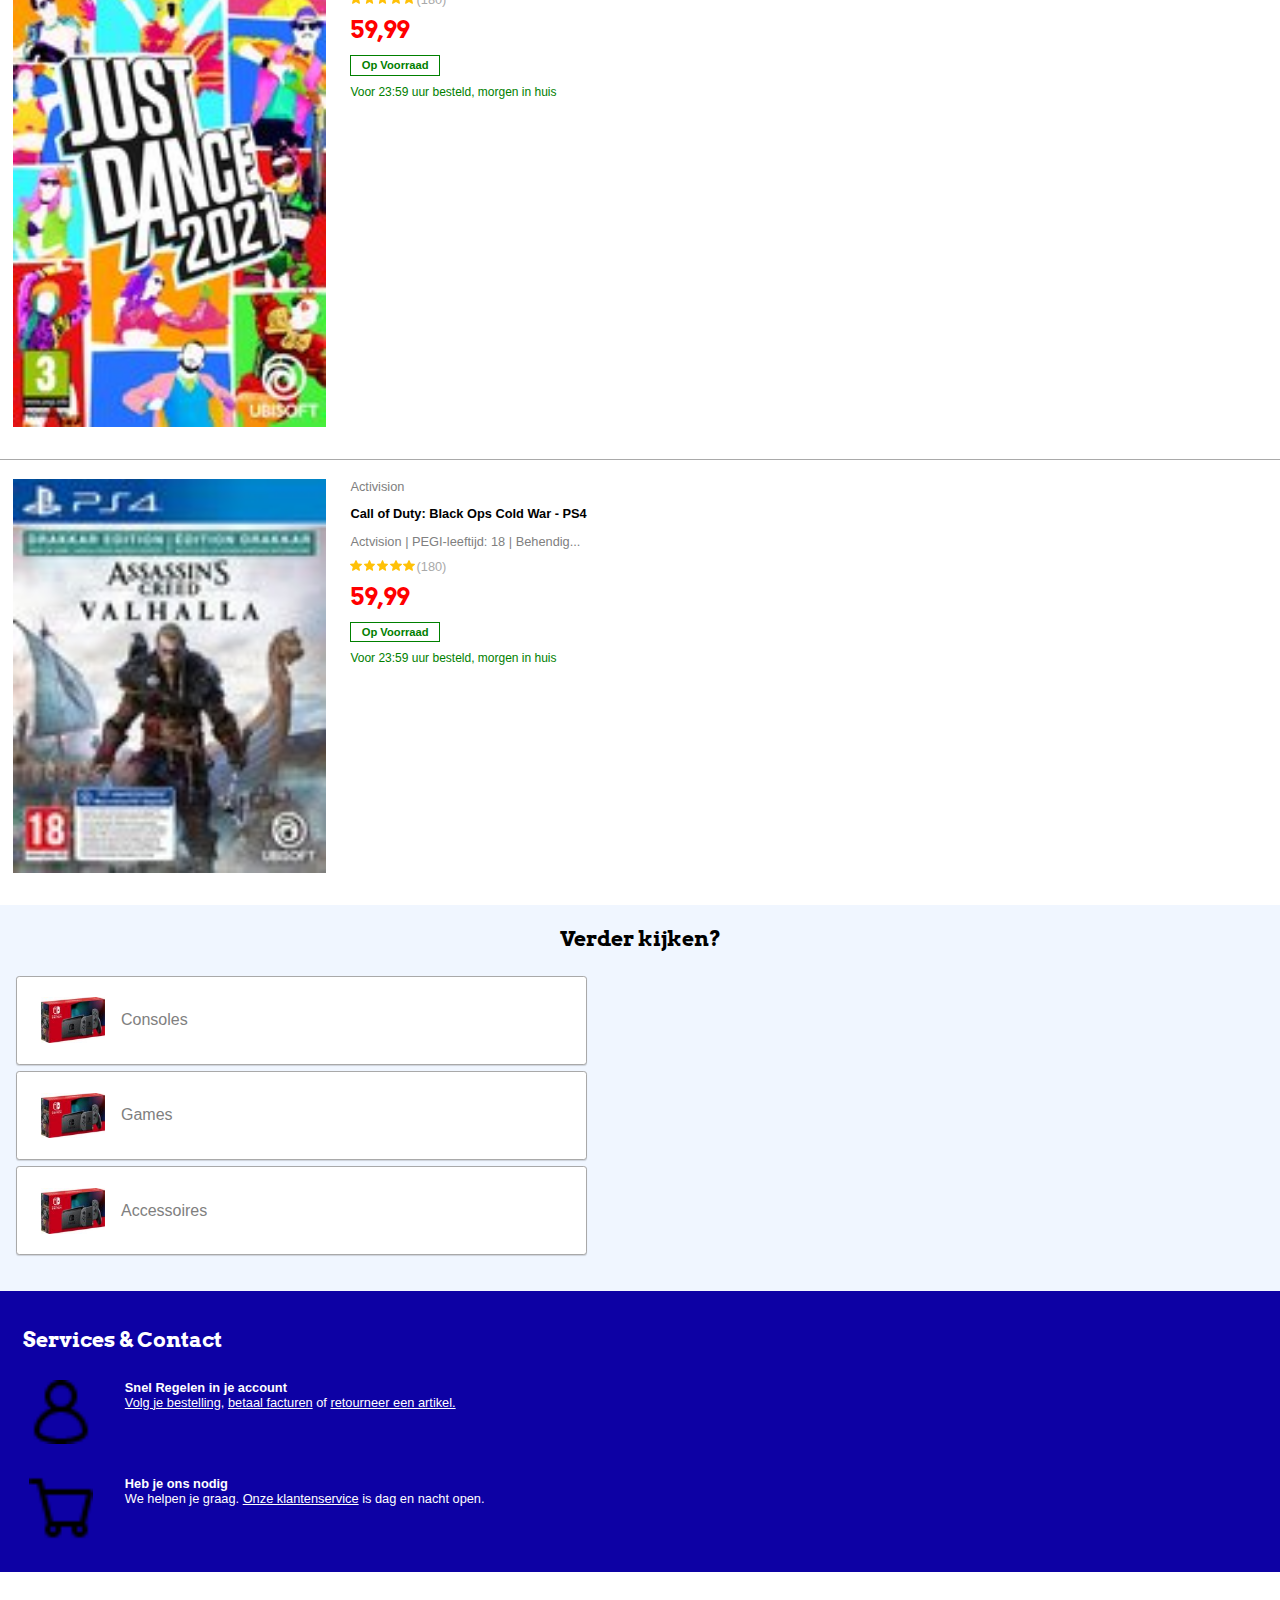
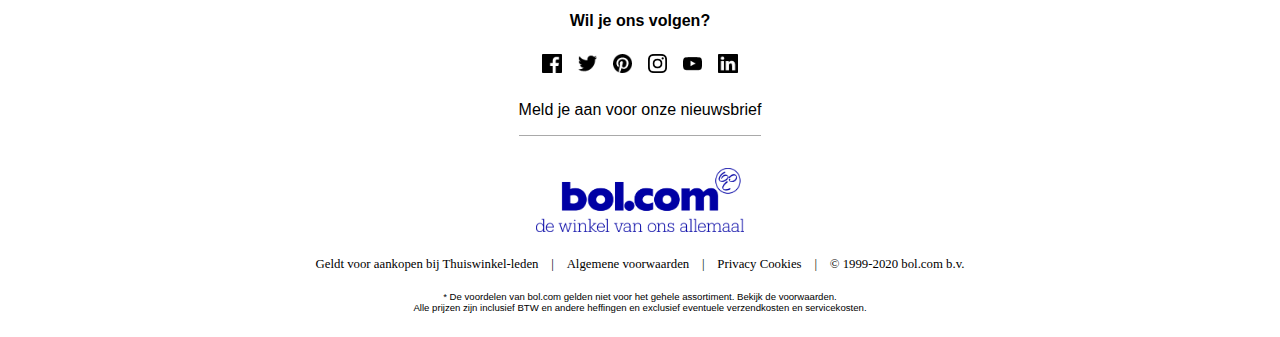
==== commit 7e740c7c: "Add files via upload" ====
--- a/games.html
+++ b/games.html
@@ -9,6 +9,7 @@
     <title>Bol.com</title>
 
     <link href="styles/style.css" rel="stylesheet">
+    <link href="https://fonts.googleapis.com/css2?family=Arvo:ital,wght@0,400;0,700;1,400;1,700&family=Lora&display=swap" rel="stylesheet">
 </head>
 
 <body>
@@ -16,7 +17,7 @@
     <header>
         <nav>
             <ul>
-                <li>bol.com</li>
+                <li><img src="images/navlogo.svg" alt="Bol.com"></li>
                 <li><a href=""><img src="images/image1.png" alt="Profiel"></a></li>
                 <li><a href=""><img src="images/image5.png" alt="favorieten"></a></li>
                 <li><a href=""><img src="images/image3.png" alt="Winkelmandje"></a></li>
@@ -64,7 +65,17 @@
                 <p class="uitgever">Electronic Arts</p>
                 <h2>FIFA 21 - PS4</h2>
                 <p class="metadata">Electronic Arts | PEGI-leeftijd: 3 | Behendig...</p>
-                <p class="prijs">49,99</p>
+                <ul class="review">
+                    <li><img src="images/star.svg" alt="Review"></li>
+                    <li><img src="images/star.svg" alt="Review"></li>
+                    <li><img src="images/star.svg" alt="Review"></li>
+                    <li><img src="images/star.svg" alt="Review"></li>
+                    <li><img src="images/star.svg" alt="Review"></li>
+                    <li>(180)</li>
+                </ul>
+                <p class="prijs">59,99</p>
+                <p class="voorraad">Op Voorraad</p>
+                <p class="besteld">Voor 23:59 uur besteld, morgen in huis</p>
             </div>
         </section>
         <section class="product">
@@ -73,7 +84,17 @@
                 <p class="uitgever">Ubisoft</p>
                 <h2>Assassins Creed Valhalla - Drakkar Edition - PS4</h2>
                 <p class="metadata">Ubisoft | PEGI-leeftijd: 18 | Behendig...</p>
+                <ul class="review">
+                    <li><img src="images/star.svg" alt="Review"></li>
+                    <li><img src="images/star.svg" alt="Review"></li>
+                    <li><img src="images/star.svg" alt="Review"></li>
+                    <li><img src="images/star.svg" alt="Review"></li>
+                    <li><img src="images/star.svg" alt="Review"></li>
+                    <li>(180)</li>
+                </ul>
                 <p class="prijs">59,99</p>
+                <p class="voorraad">Op Voorraad</p>
+                <p class="besteld">Voor 23:59 uur besteld, morgen in huis</p>
             </div>
         </section>
         <section class="product">
@@ -82,7 +103,17 @@
                 <p class="uitgever">Ubisoft</p>
                 <h2>Just Dance 2021 - Switch</h2>
                 <p class="metadata">Ubisoft | PEGI-leeftijd: 3 | Behendig...</p>
-                <p class="prijs">51,89</p>
+                <ul class="review">
+                    <li><img src="images/star.svg" alt="Review"></li>
+                    <li><img src="images/star.svg" alt="Review"></li>
+                    <li><img src="images/star.svg" alt="Review"></li>
+                    <li><img src="images/star.svg" alt="Review"></li>
+                    <li><img src="images/star.svg" alt="Review"></li>
+                    <li>(180)</li>
+                </ul>
+                <p class="prijs">59,99</p>
+                <p class="voorraad">Op Voorraad</p>
+                <p class="besteld">Voor 23:59 uur besteld, morgen in huis</p>
             </div>
         </section>
         <section class="product">
@@ -91,10 +122,20 @@
                 <p class="uitgever">Activision</p>
                 <h2>Call of Duty: Black Ops Cold War - PS4</h2>
                 <p class="metadata">Actvision | PEGI-leeftijd: 18 | Behendig...</p>
-                <p class="prijs">64,99</p>
+                <ul class="review">
+                    <li><img src="images/star.svg" alt="Review"></li>
+                    <li><img src="images/star.svg" alt="Review"></li>
+                    <li><img src="images/star.svg" alt="Review"></li>
+                    <li><img src="images/star.svg" alt="Review"></li>
+                    <li><img src="images/star.svg" alt="Review"></li>
+                    <li>(180)</li>
+                </ul>
+                <p class="prijs">59,99</p>
+                <p class="voorraad">Op Voorraad</p>
+                <p class="besteld">Voor 23:59 uur besteld, morgen in huis</p>
             </div>
         </section>
-         <h2 class="h2aanbevolen">Verder kijken?</h2>
+        <h2 class="h2aanbevolen">Verder kijken?</h2>
         <section class="aanbevolen">
             <ul>
                 <li><img src="images/nintendoswitch.jpg" alt="Consoles">Consoles</li>
--- a/styles/style.css
+++ b/styles/style.css
@@ -23,6 +23,10 @@
     color: #0D01A4;
 }
 
+nav ul li:first-child img {
+    width: 4em;
+}
+
 nav ul li img {
     width: 1.3em;
 }
@@ -30,8 +34,6 @@
 nav ul li:first-child {
     flex-grow: 2;
     font-size: 2em;
-    font-weight: bolder;
-    font-family: sans-serif;
 }
 
 nav ul li:last-child {
@@ -68,7 +70,8 @@
 /* Body */
 h2 {
     margin: 1em 0em 0.5em 0.5em;
-    font-family: sans-serif;
+    font-family: 'Arvo', sans-serif;
+    font-weight: bolder;
     font-size: 1.3em;
 }
 
@@ -214,11 +217,59 @@
     padding-bottom: 0.8em;
 }
 
+/* Sterren Product */
+.review {
+    display: flex;
+    flex-direction: row;
+    justify-content: center;
+    align-items: center;
+    max-width: 6em;
+    padding: 0em 0em 0.5em 0em;
+    margin 0em;
+}
+
+.review li {
+    list-style: none;
+    padding: 0em;
+    margin: 0em;
+    font-family: sans-serif;
+    font-size: 0.8em;
+    color: darkgray;
+}
+
+.review li img {
+    min-width: 0.9em;
+    min-height: 0.9em;
+    padding: 0em;
+    margin 0em;
+}
+
+/* Prijs */
 .prijs {
-    font-family: serif;
+    font-family: 'Arvo', sans-serif;
     font-weight: bolder;
     color: red;
     font-size: 1.5em;
+    padding-bottom: 0.4em;
+}
+
+.voorraad {
+    color: green;
+    font-family: sans-serif;
+    font-size: 0.7em;
+    font-weight: bold;
+    padding: 0.3em 0.1em;
+    border: green 1px solid;
+    max-width: 8em;
+    text-align: center;
+    margin-bottom: 0.8em;
+}
+
+.besteld {
+    color: green;
+    font-family: sans-serif;
+    font-size: 0.75em;
+    font-weight: lighter;
 }
 
 /*aanbevolen sectie*/
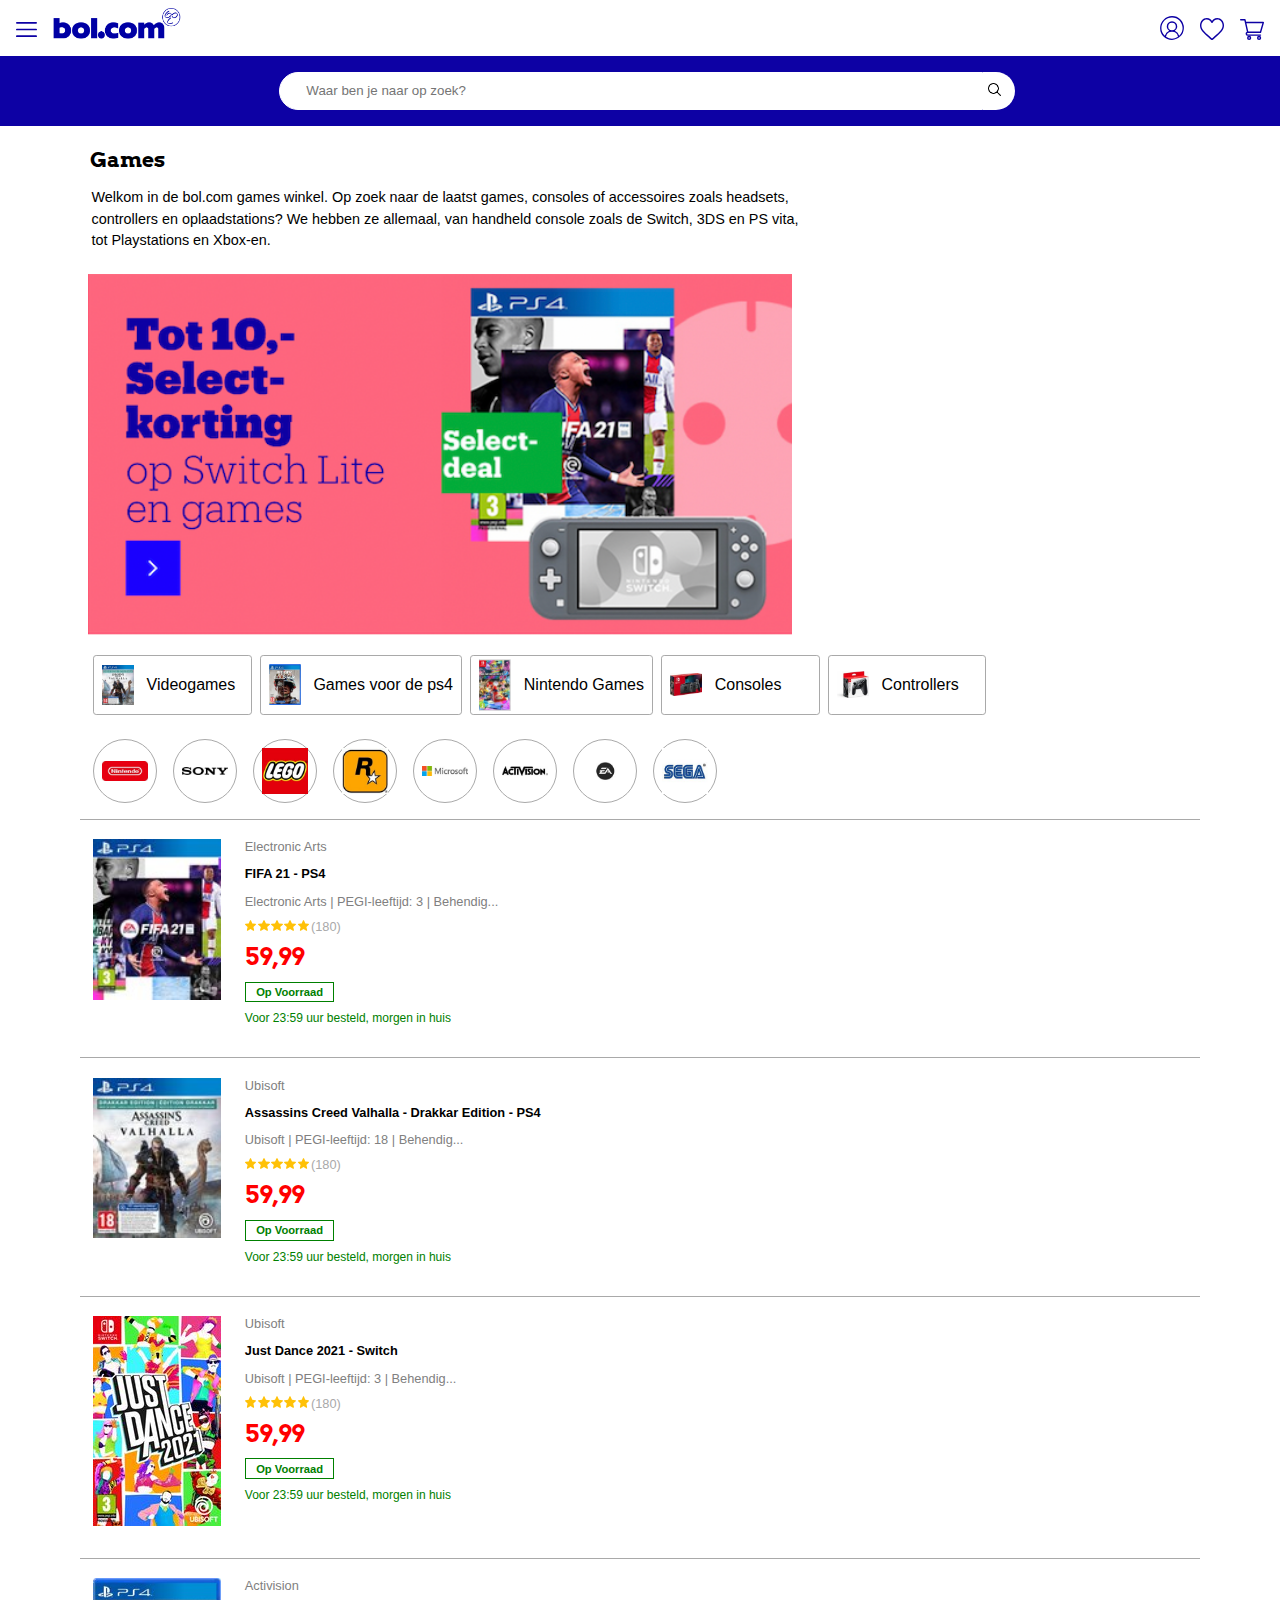
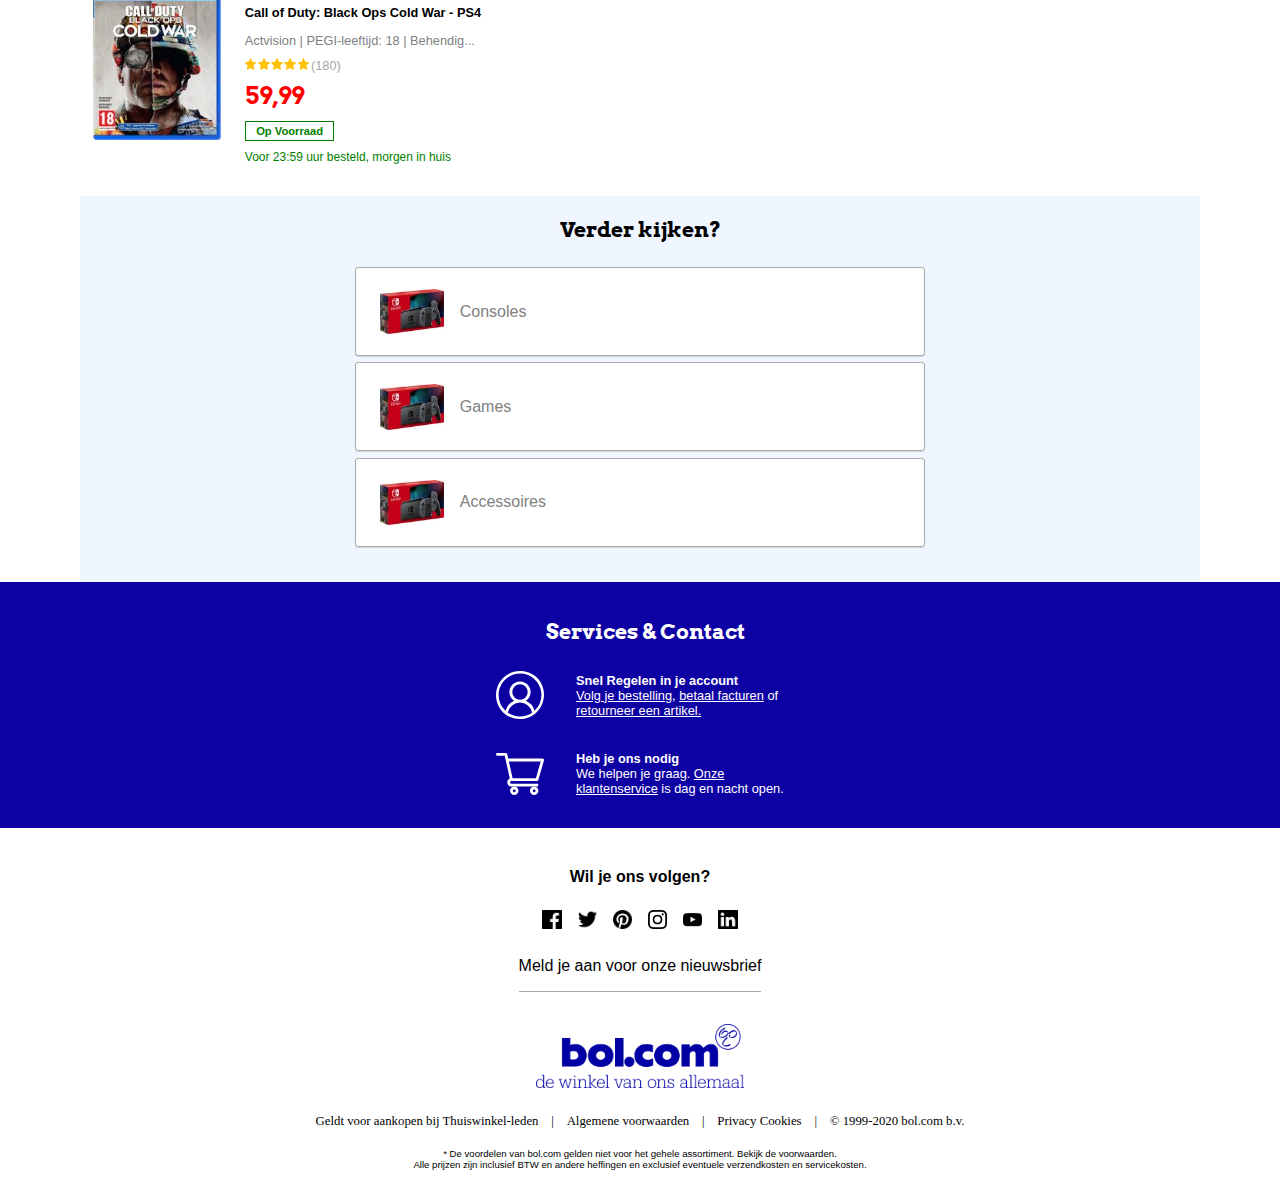
==== commit a6397710: "Add files via upload" ====
--- a/games.html
+++ b/games.html
@@ -8,35 +8,48 @@
 
     <title>Bol.com</title>
 
+    <!--   Link naar CSS bestand -->
     <link href="styles/style.css" rel="stylesheet">
+
+    <!--    Link naar Google fonts -->
     <link href="https://fonts.googleapis.com/css2?family=Arvo:ital,wght@0,400;0,700;1,400;1,700&family=Lora&display=swap" rel="stylesheet">
 </head>
 
 <body>
-    <script src="scripts/script.js"></script>
+
+    <!--   Header -->
     <header>
+
+        <!--       Navigatie -->
         <nav>
             <ul>
-                <li><img src="images/navlogo.svg" alt="Bol.com"></li>
-                <li><a href=""><img src="images/image1.png" alt="Profiel"></a></li>
-                <li><a href=""><img src="images/image5.png" alt="favorieten"></a></li>
-                <li><a href=""><img src="images/image3.png" alt="Winkelmandje"></a></li>
+                <li><img src="images/menu.svg" alt="Menu" id="menuknop"></li>
+                <li><a href="index.html"><img src="images/navlogo.svg" alt="Bol.com"></a></li>
+                <li><a href=""><img src="images/user.svg" alt="Profiel"></a></li>
+                <li><a href=""><img src="images/heart.svg" alt="favorieten"></a></li>
+                <li><a href=""><img src="images/shopping-cart.svg" alt="Winkelmandje"></a></li>
             </ul>
         </nav>
+
+        <!--        Zoekbalk -->
         <form role="zoek" action="#">
             <input type="search" name="search" id="search" placeholder="Waar ben je naar op zoek?" autocomplete="off">
             <button type="submit"><img src="images/image9.png" alt="zoeken"></button>
         </form>
-
     </header>
-    <main>
+
+    <main class="maingames">
         <section>
+
+            <!--           Titel en introtekst games pagina -->
             <h2>Games</h2>
 
             <p class="introtekst">Welkom in de bol.com games winkel. Op zoek naar de laatst games, consoles of accessoires zoals headsets, controllers en oplaadstations? We hebben ze allemaal, van handheld console zoals de Switch, 3DS en PS vita, tot Playstations en Xbox-en.</p>
 
+            <!--           10 euro select korting image -->
             <img src="images/selectkorting.png" alt="tot €10,- select korting" class="headerimg">
 
+            <!--           Slider categorien -->
             <div class="slider1">
                 <ul>
                     <li><a href="">Videogames</a><img src="images/as.jpg" alt="Videogames"></li>
@@ -46,6 +59,8 @@
                     <li><a href="">Controllers</a><img src="images/switchcontroller.jpg" alt="Controllers"></li>
                 </ul>
             </div>
+
+            <!--           Slider merken -->
             <div class="slider2">
                 <ul>
                     <li><a href=""><img src="images/merk1.jpg" alt="Nintendo"></a></li>
@@ -59,6 +74,8 @@
                 </ul>
             </div>
         </section>
+
+        <!--        Product sectie -->
         <section class="product">
             <img src="images/fifa.jpg" alt="Fifa 21">
             <div>
@@ -78,6 +95,7 @@
                 <p class="besteld">Voor 23:59 uur besteld, morgen in huis</p>
             </div>
         </section>
+        
         <section class="product">
             <img src="images/acv.jpg" alt="Assassins Creed Valhalla">
             <div>
@@ -97,6 +115,7 @@
                 <p class="besteld">Voor 23:59 uur besteld, morgen in huis</p>
             </div>
         </section>
+        
         <section class="product">
             <img src="images/justdance.jpg" alt="Just dance">
             <div>
@@ -116,8 +135,9 @@
                 <p class="besteld">Voor 23:59 uur besteld, morgen in huis</p>
             </div>
         </section>
-        <section class="product">
-            <img src="images/acv.jpg" alt="Assassins Creed Valhalla">
+        
+        <section class="product">
+            <img src="images/cod.jpg" alt="Assassins Creed Valhalla">
             <div>
                 <p class="uitgever">Activision</p>
                 <h2>Call of Duty: Black Ops Cold War - PS4</h2>
@@ -135,6 +155,8 @@
                 <p class="besteld">Voor 23:59 uur besteld, morgen in huis</p>
             </div>
         </section>
+
+        <!--        Verder kijken sectie -->
         <h2 class="h2aanbevolen">Verder kijken?</h2>
         <section class="aanbevolen">
             <ul>
@@ -144,26 +166,38 @@
             </ul>
         </section>
     </main>
+
+    <!--  Footer  -->
     <footer>
+
+        <!--       Service en contact sectie -->
         <section class="services">
             <h2>Services &amp; Contact</h2>
-            <div>
-                <img src="images/image1.png" alt="icoon">
+
+            <!--            Eerste regel -->
+            <div>
+                <img src="images/userwhite.svg" alt="icoon">
                 <ul>
                     <li>Snel Regelen in je account</li>
                     <li><u>Volg je bestelling</u>, <u>betaal facturen</u> of <u>retourneer een artikel.</u></li>
                 </ul>
             </div>
-            <div>
-                <img src="images/image3.png" alt="icoon">
+
+            <!--            Tweede regel -->
+            <div>
+                <img src="images/shopping-cartwhite.svg" alt="icoon">
                 <ul>
                     <li>Heb je ons nodig</li>
                     <li>We helpen je graag. <u>Onze klantenservice</u> is dag en nacht open.</li>
                 </ul>
             </div>
         </section>
+
+        <!--        Social Media sectie -->
         <section class="social">
             <h2>Wil je ons volgen?</h2>
+
+            <!--            Social Media iconen -->
             <ul>
                 <li><img src="images/soc1.png" alt="Facebook"></li>
                 <li><img src="images/soc2.png" alt="Twitter"></li>
@@ -173,7 +207,11 @@
                 <li><img src="images/soc6.png" alt="LinkedIn"></li>
             </ul>
             <p>Meld je aan voor onze nieuwsbrief</p>
+
+            <!--            Bol.com footer logo-->
             <img src="images/footerlogo.png" alt="Bol.com: De Winkel van ons allemaal" class="footerimg">
+
+            <!--            Footer links -->
             <ul class="footerlinks">
                 <li>Geldt voor aankopen bij Thuiswinkel-leden</li>
                 <li>|</li>
@@ -184,11 +222,46 @@
                 <li>© 1999-2020 bol.com b.v.</li>
             </ul>
         </section>
+
+        <!--        Voorwaarden -->
         <section class="voorwaarden">
             <p>* De voordelen van bol.com gelden niet voor het gehele assortiment. Bekijk de voorwaarden.</p>
             <p>Alle prijzen zijn inclusief BTW en andere heffingen en exclusief eventuele verzendkosten en servicekosten.</p>
         </section>
     </footer>
+
+    <!-- Hamburgermenu -->
+    <article>
+
+        <!--       Hamburgermenu achtergrond-->
+        <div class="fixedmenu">
+
+            <!--           Kruisje SVG -->
+            <img src="images/close.svg" alt="Terug" id="kruisje">
+
+            <!--           Hamburgermenu items -->
+            <div class="fixedmenudiv">
+                <ul>
+                    <li><img src="images/fi1.png" alt="">Boeken</li>
+                    <li><img src="images/fi2.png" alt="">Muziek, Film &amp; Games</li>
+                    <li><img src="images/fi3.png" alt="">Computer &amp; Elektronica</li>
+                    <li><img src="images/fi4.png" alt="">Speelgoed &amp; Hobby</li>
+                    <li><img src="images/fi5.png" alt="">Baby &amp; Kind</li>
+                    <li><img src="images/fi6.png" alt="">Mooi &amp; Gezond</li>
+                    <li><img src="images/fi8.png" alt="">Kleding, Schoenen &amp; Accessoires</li>
+                    <li><img src="images/fi9.png" alt="">Sport, Outdoor &amp; Reizen</li>
+                    <li><img src="images/fi10.png" alt="">Kantoor &amp; School</li>
+                    <li><img src="images/fi11.png" alt="">Dranken &amp; Delicatessen</li>
+                    <li><img src="images/fi12.png" alt="">Wonen, Koken &amp; Huishouden</li>
+                    <li><img src="images/fi13.png" alt="">Dier, Tuin &amp; Klussen</li>
+                    <li><img src="images/fi14.png" alt="">Auto &amp; Motor</li>
+                </ul>
+            </div>
+        </div>
+    </article>
+
+    <!--   Link naar javascript bestand -->
+    <script src="scripts/script.js"></script>
 </body>
 
 </html>
--- a/styles/style.css
+++ b/styles/style.css
@@ -7,7 +7,7 @@
     padding: 0;
 }
 
-/* Nav */
+/* Navigatie menu */
 nav ul {
     display: flex;
     flex-wrap: wrap;
@@ -18,24 +18,41 @@
     padding-top: 0.5em;
 }
 
+/* Lijst in navigatie menu*/
 nav ul li {
     padding-left: 1em;
     color: #0D01A4;
 }
 
+/* Eerste item lijst van navigatie menu */
 nav ul li:first-child img {
-    width: 4em;
-}
-
-nav ul li img {
     width: 1.3em;
-}
-
-nav ul li:first-child {
+    padding-bottom: 0.2em;
+}
+
+/* Tweede item in lijst van navigatie menu */
+nav ul li:nth-child(2) {
     flex-grow: 2;
     font-size: 2em;
-}
-
+    padding-left: 0.5em;
+}
+
+nav ul li:nth-child(2) img {
+    width: 4em;
+}
+
+nav ul li img {
+    width: 1.5em;
+    transition: 0.3s;
+}
+
+/* Transistion hover om kleur vloeiender over te laten lopen */
+/*https://css-tricks.com/almanac/properties/t/transition/*/
+nav ul li img:hover {
+    opacity: 30%;
+}
+
+/* Laatste item in de lijst van navigatie menu*/
 nav ul li:last-child {
     padding-right: 1em;
 }
@@ -43,19 +60,22 @@
 
 /* Zoekbalk */
 form {
+    display: flex;
+    justify-content: center;
     background-color: #0D01A4;
     margin-top: 0.5em;
     padding: 1em 0em;
 }
 
 form input {
-    width: 23em;
+    width: 85%;
     margin-left: 1em;
     border-radius: 2em 0em 0em 2em;
     border: 1px solid white;
     padding: 0.8em 0.4em 0.8em 2em;
 }
 
+/* Zoekbalk loop icoon */
 form button {
     background-color: white;
     border: 0em solid white;
@@ -67,7 +87,8 @@
     width: 1em;
 }
 
-/* Body */
+
+/* Games pagina */
 h2 {
     margin: 1em 0em 0.5em 0.5em;
     font-family: 'Arvo', sans-serif;
@@ -81,14 +102,17 @@
     font-weight: lighter;
     line-height: 1.5em;
     font-family: sans-serif;
-}
-
+    max-width: 50em;
+}
+
+/* Games pagina header img */
 .headerimg {
-    width: 23.5em;
-    padding: 0em 0.8em;
-}
-
-/* Slider 1  */
+    width: 100%;
+    max-width: 45em;
+    padding: 0.5em;
+}
+
+/* Games Slider 1  */
 .slider1 {
     display: flex;
     flex-direction: row;
@@ -115,7 +139,7 @@
     color: gray;
     font-size: 1em;
     border-radius: 0.2em;
-   
+
 }
 
 .slider1 ul li img {
@@ -127,9 +151,10 @@
     text-decoration: none;
     color: black;
     min-width: 6em;
-    
-}
-
+
+}
+
+/* Games slider 2 merken */
 .slider2 {
     display: flex;
     flex-direction: row;
@@ -165,13 +190,12 @@
     justify-content: center;
 }
 
-/*images in slider 1 */
 .slider2 ul li a img {
-    max-height: 2.5em;
-    max-width: 2.5em;
-}
-
-/* Product */
+    max-height: 2.9em;
+    max-width: 2.9em;
+}
+
+/* Sectie voor 1 product */
 .product {
     display: flex;
     flex-direction: row;
@@ -182,10 +206,13 @@
     border-top: 1px solid darkgray;
 }
 
+/* Plaatje van product */
 .product img {
     width: 25%;
-}
-
+    max-width: 8em;
+}
+
+/* Sectie naast het plaatje van product */
 .product div {
     display: flex;
     flex-direction: column;
@@ -193,6 +220,7 @@
     padding: 0em 1.5em;
 }
 
+/* Uitgever van het product */
 .uitgever {
     font-family: sans-serif;
     font-size: 0.8em;
@@ -201,6 +229,7 @@
     color: gray;
 }
 
+/* Titel van het product */
 .product div h2 {
     font-family: sans-serif;
     font-size: 0.8em;
@@ -244,7 +273,7 @@
     margin 0em;
 }
 
-/* Prijs */
+/* Prijs van het product  */
 .prijs {
     font-family: 'Arvo', sans-serif;
     font-weight: bolder;
@@ -253,6 +282,7 @@
     padding-bottom: 0.4em;
 }
 
+/* Voorraad van het product */
 .voorraad {
     color: green;
     font-family: sans-serif;
@@ -265,6 +295,7 @@
     margin-bottom: 0.8em;
 }
 
+/* Wanneer in huis */
 .besteld {
     color: green;
     font-family: sans-serif;
@@ -272,7 +303,7 @@
     font-weight: lighter;
 }
 
-/*aanbevolen sectie*/
+/* Verder kijken sectie */
 .h2aanbevolen {
     margin: auto;
     text-align: center;
@@ -282,7 +313,9 @@
 
 .aanbevolen {
     display: flex;
-    flex-direction: row;
+    flex-direction: column;
+    align-items: center;
+    align-content: center;
     padding: 0em 1em 2em 1em;
     background-color: #F0F6FF;
 }
@@ -307,8 +340,17 @@
     border-radius: 0.2em;
     min-width: 100%;
     background-color: #ffffff;
-    box-shadow: 0 1px 1px rgba(0,0,0,.15);
+    box-shadow: 0 1px 1px rgba(0, 0, 0, .15);
     margin: 0.2em 0em;
+    transition: 0.5s;
+}
+
+/* Transistion hover om kleur vloeiender over te laten lopen */
+/*https://css-tricks.com/almanac/properties/t/transition/*/
+.aanbevolen ul li:hover {
+    background-color: skyblue;
+    color: #ffffff;
+    border: 1px solid skyblue;
 }
 
 .aanbevolen ul li img {
@@ -317,10 +359,13 @@
 }
 
 /* Homepage */
+/* Black Friday image */
 .indexheaderimg {
-    width: 23.5em;
-}
-
+    width: 100%;
+    max-width: 73em;
+}
+
+/* index slider 1 */
 .indexslider1 {
     display: flex;
     flex-direction: row;
@@ -348,18 +393,185 @@
     border-radius: 0.2em;
 }
 
+.indexslider1 ul li a {
+    text-decoration: none;
+    color: gray;
+}
+
 .indexslider1 ul li img {
-    width: 8em;
-    height: 8em;
+    width: 8.3em;
+    height: 8.3em;
+    margin-bottom: 0.5em;
+    /*Zorgt ervoor dat image niet rekt */
+    /*https://www.w3schools.com/css/css3_object-fit.asp*/
+    object-fit: contain;
+}
+
+/* Index slider 2 */
+.indexslider2 {
+    display: flex;
+    flex-direction: row;
+    overflow-x: scroll;
+}
+
+.indexslider2 ul {
+    display: flex;
+    flex-direction: row;
+    justify-content: flex-start;
+    flex-wrap: nowrap;
+    padding: 0.5em 0.8em;
+
+}
+
+.indexslider2 ul li {
+    display: flex;
+    flex-direction: column-reverse;
+    justify-content: flex-start;
+    padding: 0.2em 0.4em;
+    align-items: center;
+    align-content: flex-start;
+    font-family: sans-serif;
+    color: gray;
+    font-size: 1em;
+    border-radius: 0.2em;
+}
+
+.indexslider2 ul li a {
+    text-decoration: none;
+
+}
+
+.indexslider2 ul li img {
+    width: 14em;
+    height: 14em;
     margin-bottom: 0.5em;
     /*https://www.w3schools.com/css/css3_object-fit.asp*/
-    object-fit: contain;
-}
+    object-fit: cover;
+
+}
+
+/* Games kerst image */
+.midimg {
+    display: flex;
+    justify-content: center;
+    margin: 0.5em;
+}
+
+.midimg img {
+    width: 100%;
+    max-width: 73em;
+}
+
+/* Index slider 3 */
+.indexslider3 {
+    display: flex;
+    flex-direction: row;
+    overflow-x: scroll;
+}
+
+.indexslider3 ul {
+    display: flex;
+    flex-direction: row;
+    justify-content: flex-start;
+    flex-wrap: nowrap;
+    padding: 0.5em 0.8em;
+}
+
+.indexslider3 ul li {
+    display: flex;
+    flex-direction: column-reverse;
+    justify-content: flex-start;
+    padding: 0.2em 0.4em;
+    align-items: center;
+    align-content: flex-start;
+    font-family: sans-serif;
+    color: gray;
+    font-size: 1em;
+    border-radius: 0.2em;
+}
+
+.indexslider3 ul li a {
+    text-decoration: none;
+}
+
+.indexslider3 ul li img {
+    width: 24em;
+    margin-bottom: 0.5em;
+    /*https://www.w3schools.com/css/css3_object-fit.asp*/
+    object-fit: cover;
+}
+
+
+/* Dropdown menu - Ontdek alles van Bol.co. */
+/*wrapper https://codepen.io/huange/pen/pJqEMj*/
+}
+
+.wrapper {
+    margin: 10% auto;
+    width: 400px;
+}
+
+ul {
+    list-style: none;
+    margin: 0;
+    padding: 0;
+}
+
+/* Categorienaam in dropdown menu*/
+label {
+    display: block;
+    cursor: pointer;
+    padding: 20px;
+    border-bottom: solid 1px lightgray;
+    font-family: sans-serif;
+    font-weight: lighter;
+}
+
+label.last {
+    border-bottom: 1px solid #fff;
+}
+
+ul ul li {
+    padding: 20px;
+    font-size: 14px;
+    font-family: sans-serif;
+    font-weight: lighter;
+    border-bottom: solid 1px lightgray;
+}
+
+/* Laat checkbox verdwijnen */
+input[type="checkbox"] {
+    position: absolute;
+    left: -9999px;
+}
+
+input[type="checkbox"] ~ ul {
+    height: 0;
+    transform: scaleY(0);
+}
+
+input[type="checkbox"]:checked ~ ul {
+    height: 100%;
+    transform-origin: top;
+    transition: transform .2s ease-out;
+    transform: scaleY(1);
+}
+
+input[type="checkbox"]:checked + label {
+    border-bottom: 1px solid #fff;
+}
+
 
 /* Footer */
+
+/* Services sectie */
 .services {
+    display: flex;
+    flex-flow: column;
+    align-items: center;
     background-color: #0D01A4;
     padding: 1em 0.8em;
+    align-content: center;
 }
 
 .services h2 {
@@ -370,11 +582,13 @@
     display: flex;
     flex-direction: row;
     justify-content: flex-start;
+    align-items: center;
+    width: 20em;
     padding: 1em 1em;
 }
 
 .services div img {
-    width: 4em;
+    width: 3em;
     margin-right: 2em;
 }
 
@@ -390,6 +604,7 @@
     font-weight: bold;
 }
 
+/* Social Media sectie */
 .social {
     padding: 2.5em 0em 0em 0em;
     display: flex;
@@ -416,6 +631,12 @@
 .social ul li img {
     width: 1.2em;
     margin: 0em 0.5em;
+    transition: 0.3s;
+}
+
+
+.social ul li img:hover {
+    opacity: 50%
 }
 
 
@@ -427,6 +648,7 @@
     border-bottom: 1px solid darkgray;
 }
 
+/* Bol.com footer logo */
 .footerimg {
     width: 13em;
     margin: auto;
@@ -446,6 +668,7 @@
     padding: 0em 0.5em;
 }
 
+/* Voorwaarden tekst */
 .voorwaarden {
     margin-bottom: 2em;
     font-size: 0.6em;
@@ -454,3 +677,98 @@
     text-align: center;
     padding-bottom: 0.5em;
 }
+
+
+/* Hamburgermenu */
+body article:last-of-type.zichtbaar {
+    visibility: visible;
+    opacity: 1;
+    left: 0;
+}
+
+body article:last-of-type {
+    /*    https://css-tricks.com/absolute-relative-fixed-positioining-how-do-they-differ/*/
+    position: absolute;
+    z-index: 1;
+    top: 0em;
+    visibility: hidden;
+    opacity: 0;
+    transition: 0.3s;
+    /*    https://css-tricks.com/almanac/properties/p/position/*/
+    left: -100%
+}
+
+.fixedmenu {
+    /*    https://css-tricks.com/absolute-relative-fixed-positioining-how-do-they-differ/*/
+    position: fixed;
+    width: 100%;
+    height: 70em;
+    background-color: #ffffff;
+    text-align: right;
+}
+
+.fixedmenudiv {
+    display: flex;
+    flex-direction: column;
+    align-items: center;
+}
+
+.fixedmenudiv ul {
+    display: flex;
+    flex-direction: row;
+    flex-wrap: wrap;
+    justify-content: space-between;
+    align-items: flex-start;
+    padding: 0em 1em;
+    max-width: 30em;
+    overflow-y: scroll;
+    height: 38em;
+}
+
+.fixedmenudiv ul li {
+    text-align: center;
+    width: 5em;
+    margin: 0em 1em 2em 1em;
+    font-family: sans-serif;
+    color: #0D01A4;
+}
+
+.fixedmenudiv ul li:last-child {
+    padding-bottom: 4em;
+}
+
+.fixedmenudiv ul li img {
+    width: 4em;
+}
+
+#kruisje {
+    width: 1em;
+    height: 1em;
+    margin: 1em 1.3em;
+}
+
+/* Tablet formaat */
+@media all and (min-width: 600px) {
+    main {
+        margin: 0em 2em;
+    }
+
+    .maingames {
+        margin: 0em 5em
+    }
+
+    form input {
+        width: 55%;
+    }
+}
+
+/* Desktop formaat */
+@media all and (min-width: 1300px) {
+    main {
+        margin: 0em 7em;
+    }
+
+    .maingames {
+        margin: 0em 23em;
+    }
+}
